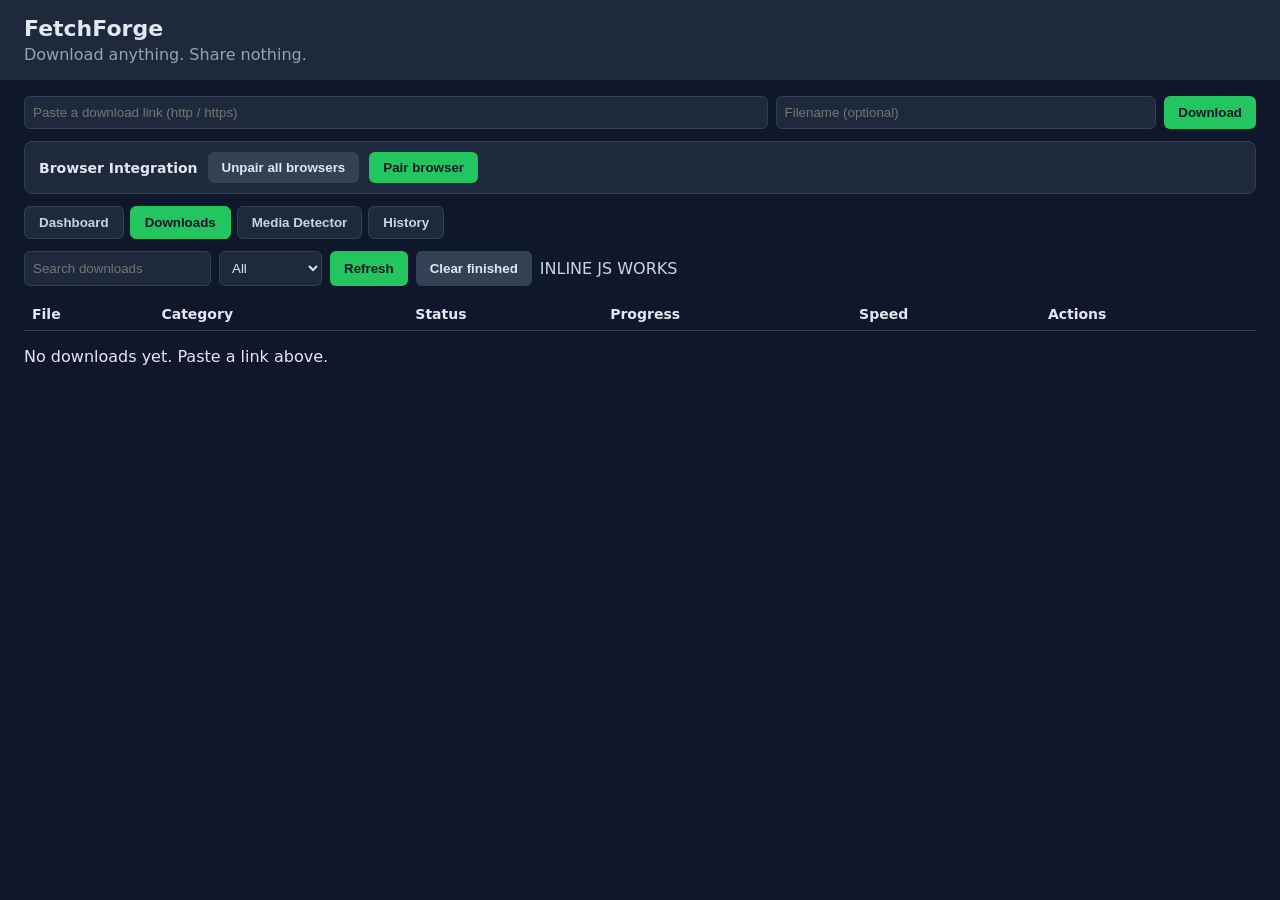
==== apps/desktop/src/index.html @ a6bd78a4 "Fix batch: streaming-site failures from 2026-11-22 live test (novahd/nime/atlantic) 1. Duplicate but" ====
<!doctype html>
<html lang="en">
<head>
<meta charset="utf-8">
<meta name="viewport" content="width=device-width, initial-scale=1">
<title>FetchForge</title>
<link rel="stylesheet" href="styles.css">
</head>
<body>
<header>
  <h1>FetchForge</h1>
  <p class="tag">Download anything. Share nothing.</p>
</header>
<main>
  <section class="add">
    <input id="url" type="url" placeholder="Paste a download link (http / https)">
    <input id="filename" type="text" placeholder="Filename (optional)">
    <button id="addBtn">Download</button>
  </section>
  <section id="pairBox" class="pair-box">
    <span class="pair-label">Browser Integration</span>
    <button id="unpairBtn" class="secondary">Unpair all browsers</button>
    <button id="pairBtn">Pair browser</button>
    <div id="pairCodeBox" class="pair-code-box" hidden>
      <span class="pair-code-label">Current pairing code</span>
      <span id="pairCode"></span>
      <span id="pairCountdown"></span>
    </div>
  </section>
  <section id="formatPicker" class="format-picker" hidden>
    <h2 id="fpTitle">Pick a quality</h2>
    <p id="fpMeta"></p>
    <div id="fpList" role="radiogroup" aria-label="Available qualities"></div>
    <p id="fpMergeNote" class="merge-note" hidden>This quality merges separate video and audio streams. FFmpeg is needed for the merge: it is downloaded once (about 120 MB) if it is not already installed.</p>
    <button id="fpDownloadBtn">Download</button>
    <button id="fpCancelBtn" class="secondary">Cancel</button>
  </section>
  <nav id="tabs" class="tabs" role="tablist" aria-label="FetchForge panels">
    <button data-view="dashboard" role="tab" aria-selected="false">Dashboard</button>
    <button data-view="downloads" role="tab" aria-selected="true" class="active">Downloads</button>
    <button data-view="detector" role="tab" aria-selected="false">Media Detector</button>
    <button data-view="history" role="tab" aria-selected="false">History</button>
  </nav>
  <section id="view-dashboard" class="view" hidden>
    <div id="dashCards" class="dash-cards"></div>
    <h2>Recent activity</h2>
    <ul id="dashRecent" class="dash-recent"></ul>
    <p id="dashEmpty">No downloads yet.</p>
  </section>
  <section id="view-detector" class="view" hidden>
    <div class="detector-controls">
      <button id="detSelectAllBtn" class="secondary">Select all</button>
      <button id="detDownloadBtn">Download selected</button>
    </div>
    <p id="detEmpty">No media detected yet. Open a page with video or audio in a paired browser and it will appear here.</p>
    <div id="detList" class="det-list"></div>
  </section>
  <section id="view-downloads" class="view">
  <section class="controls">
    <input id="search" type="search" placeholder="Search downloads">
    <select id="filter">
      <option value="all">All</option>
      <option value="downloading">Active</option>
      <option value="queued">Queued</option>
      <option value="completed">Completed</option>
      <option value="failed">Failed</option>
      <option value="paused">Paused</option>
    </select>
    <button id="refreshBtn">Refresh</button>
    <button id="clearFinishedBtn" class="secondary">Clear finished</button>
    <span id="status">Starting...</span>
  </section>
  <section id="tokenBox" class="token-box" hidden>
    <label>Bridge token (for browser extension setup):
      <input id="token" type="password" placeholder="Paste the bridge token (bridge-token.txt)">
    </label>
    <button id="saveTokenBtn">Save token locally</button>
    <small>Used only to talk to the loopback bridge on this machine. In the Tauri app this box is hidden.</small>
  </section>
  <div class="table-wrap">
  <table>
    <thead><tr><th>File</th><th>Category</th><th>Status</th><th>Progress</th><th>Speed</th><th>Actions</th></tr></thead>
    <tbody id="list"></tbody>
  </table>
  </div>
  <p id="empty">No downloads yet. Paste a link above.</p>
  </section>
</main>
<script>document.getElementById("status").textContent="INLINE JS WORKS";</script>
<script>
// FetchForge desktop UI. Two modes, one UI:
//  - Tauri mode (window.__TAURI__): calls Rust commands directly.
//  - Bridge mode (dev / web preview): talks to http://127.0.0.1:18443
//    with the per-install token stored in localStorage on this machine.
const BRIDGE = "http://127.0.0.1:18443";
// NOTE: do NOT declare isTauri - Tauri defines window.isTauri globally, and a const with the same name throws a SyntaxError that kills this whole script.
const tokenBox = document.getElementById("tokenBox");
if (!isTauri) tokenBox.hidden = false;

// ---- Status: sticky errors survive the 2s refresh ----
// refresh() updates the "N shown" line only when no error is sticky.
// A sticky error stays visible until the condition clears (refresh
// errors) or the next user action succeeds (action errors), so a
// failed Pair/Download is never wiped before the user reads it.
let stickyError = null; // { text, source: "refresh" | "action" } | null
function setStatus(t) { document.getElementById("status").textContent = t; }
function setError(t, source) { stickyError = { text: t, source }; setStatus(t); }
function clearError() { stickyError = null; }

// ---- Startup diagnostic ----
// This line proves the frontend script actually ran. If the status
// line stays empty, the inlined script never executed. If it sticks on "Loading…",
// the script ran but the first Rust call never answered.
setStatus("Loading…");

// Any uncaught script error is shown in the status line, never silent.
window.onerror = (msg) => { setError("UI error: " + msg, "action"); };

function token() { return localStorage.getItem("fetchforge-token") || ""; }
document.getElementById("saveTokenBtn").onclick = () => {
  localStorage.setItem("fetchforge-token", document.getElementById("token").value.trim());
  clearError();
  setStatus("Token saved locally.");
};
function fmtBytes(n) {
  if (n == null) return "-";
  const u = ["B", "KB", "MB", "GB"]; let i = 0; let v = n;
  while (v >= 1024 && i < u.length - 1) { v /= 1024; i++; }
  return v.toFixed(v >= 100 || i === 0 ? 0 : 1) + " " + u[i];
}

// ---- Busy state: every button shows it is working ----
// While an invoke is in flight the button is disabled and labelled,
// so a click is always visibly answered (with the :active/:disabled
// styles in styles.css).
function setBusy(btn, busy, busyText) {
  btn.disabled = busy;
  if (busy) {
    if (!btn.dataset.label) btn.dataset.label = btn.textContent;
    btn.textContent = busyText;
  } else if (btn.dataset.label) {
    btn.textContent = btn.dataset.label;
    delete btn.dataset.label;
  }
}

// Tauri invoke with a timeout: a call that never answers must surface
// as an error instead of hanging the UI silently forever. The timeout
// error carries .code = "TIMEOUT" so callers can word it honestly.
const INVOKE_TIMEOUT_MS = 10000;
const ADD_TIMEOUT_MS = 130000; // covers the engine's 120s probe timeout
const FORMATS_TIMEOUT_MS = 180000; // covers 90s extraction + a first-use yt-dlp download
function invokeTimed(cmd, args, timeoutMs = INVOKE_TIMEOUT_MS) {
  return new Promise((resolve, reject) => {
    const timer = setTimeout(() => {
      const e = new Error("The app did not respond in time. Try again, or restart FetchForge.");
      e.code = "TIMEOUT";
      reject(e);
    }, timeoutMs);
    window.__TAURI__.core.invoke(cmd, args).then(
      (v) => { clearTimeout(timer); resolve(v); },
      (e) => { clearTimeout(timer); reject(e instanceof Error ? e : new Error(String(e))); },
    );
  });
}
async function api(path, method = "GET", body) {
  if (isTauri) {
    if (path === "/downloads" && method === "GET") return invokeTimed("list_downloads");
    if (path === "/downloads" && method === "POST") return invokeTimed("add_download", body, ADD_TIMEOUT_MS);
    if (path === "/downloads/clear-finished" && method === "POST") return invokeTimed("clear_finished_downloads");
    if (path === "/pair/status" && method === "GET") return invokeTimed("pair_status");
    if (path === "/media/formats" && method === "POST") return invokeTimed("media_formats", body, FORMATS_TIMEOUT_MS);
    if (path === "/media/detected" && method === "GET") return invokeTimed("list_detected_media");
    const m = path.match(/^\/downloads\/(.+)\/(pause|resume|cancel)$/);
    if (m) return invokeTimed(m[2] + "_download", { id: m[1] });
    throw new Error("Unsupported Tauri call " + path);
  }
  const r = await fetch(BRIDGE + path, {
    method,
    headers: { "Content-Type": "application/json", "X-FetchForge-Token": token() },
    body: body ? JSON.stringify(body) : undefined,
  });
  if (!r.ok) throw new Error(await r.text());
  return r.json();
}
// ---- Panels (Phase 9) ----
// Views: dashboard, downloads (the list), detector, history (a
// filtered view over the same list). Filtered views reuse the
// Downloads section and its table; only Dashboard and Media Detector
// have their own. The Video/Images/3D/Queue tabs were removed: the
// status filter on Downloads covers them (Active/Queued/Completed/
// Failed/Paused) without splitting the list across five
// near-identical tabs. Browser Integration is not a tab: the pairing
// strip sits permanently above the tab row.
let currentView = "downloads";
let detectedItems = [];
let detectedError = null;
// Detector selections survive the 2s refresh: renderDetector()
// rebuilds every row from scratch, which would destroy checkbox
// state, so the selected URLs live here, not in the DOM.
const detSelected = new Set();
const EMPTY_TEXT = {
  downloads: "No downloads yet. Paste a link above.",
  history: "No completed or failed downloads yet.",
};
function viewFilter(d) {
  switch (currentView) {
    case "history": return d.status === "completed" || d.status === "failed" || d.status === "cancelled";
    default: return true;
  }
}
function showView(v) {
  currentView = v;
  document.querySelectorAll("#tabs button").forEach((b) => {
    const active = b.dataset.view === v;
    b.classList.toggle("active", active);
    b.setAttribute("aria-selected", active ? "true" : "false");
  });
  document.getElementById("view-dashboard").hidden = v !== "dashboard";
  document.getElementById("view-detector").hidden = v !== "detector";
  document.getElementById("view-downloads").hidden =
    !(v === "downloads" || v === "history");
  // A stale status filter would hide everything in a filtered view
  // (e.g. "Queued" on the History tab), so filtered views start at All.
  // The search box is a deliberate user query and is left alone.
  if (v !== "downloads") document.getElementById("filter").value = "all";
  document.getElementById("empty").textContent = EMPTY_TEXT[v] || EMPTY_TEXT.downloads;
  refresh();
}
document.querySelectorAll("#tabs button").forEach((b) => { b.onclick = () => showView(b.dataset.view); });

function renderDashboard(all) {
  if (currentView !== "dashboard") return;
  const count = (s) => all.filter((d) => d.status === s).length;
  const cards = [
    ["Total", all.length],
    ["Downloading", count("downloading")],
    ["Queued", count("queued")],
    ["Completed", count("completed")],
    ["Failed", count("failed")],
    ["Detected media", detectedItems.length],
  ];
  const wrap = document.getElementById("dashCards");
  wrap.textContent = "";
  for (const [label, n] of cards) {
    const card = document.createElement("div");
    card.className = "dash-card";
    const num = document.createElement("div");
    num.className = "dash-num";
    num.textContent = String(n);
    const lab = document.createElement("div");
    lab.className = "dash-label";
    lab.textContent = label;
    card.append(num, lab);
    wrap.appendChild(card);
  }
  const recent = [...all].sort((a, b) => b.updated_unix - a.updated_unix).slice(0, 5);
  const ul = document.getElementById("dashRecent");
  ul.textContent = "";
  document.getElementById("dashEmpty").hidden = recent.length > 0;
  for (const d of recent) {
    const li = document.createElement("li");
    li.textContent = d.filename + " — " + d.status + (d.error ? " - " + d.error : "");
    ul.appendChild(li);
  }
}

// Media Detector panel: only confirmed metadata is shown (spec §8).
// Every DetectedItem field except url is optional; an unknown field
// is omitted, never guessed.
function renderDetector() {
  if (currentView !== "detector") return;
  const list = document.getElementById("detList");
  const empty = document.getElementById("detEmpty");
  list.textContent = "";
  if (detectedError) {
    empty.hidden = false;
    empty.textContent = "Could not load detected media: " + detectedError;
    return;
  }
  empty.hidden = detectedItems.length > 0;
  if (!detectedItems.length) {
    empty.textContent = "No media detected yet. Open a page with video or audio in a paired browser and it will appear here.";
  }
  // Drop selections for items that are no longer detected (their
  // page closed), so the Set does not keep stale URLs forever.
  const live = new Set(detectedItems.map((item) => item.url));
  for (const u of detSelected) { if (!live.has(u)) detSelected.delete(u); }
  for (const item of detectedItems) {
    const row = document.createElement("div");
    row.className = "det-row";
    const cb = document.createElement("input");
    cb.type = "checkbox";
    cb.className = "det-check";
    cb.dataset.url = item.url;
    // Restore from the Set: this row is rebuilt on every refresh,
    // so DOM-only state would be lost within 2 seconds.
    cb.checked = detSelected.has(item.url);
    cb.onchange = () => {
      if (cb.checked) detSelected.add(item.url); else detSelected.delete(item.url);
    };
    // Image thumbnails: the row shows what the image actually is, so
    // the user can tell posters apart instead of guessing from a URL.
    // A failed load hides the image (remote hosts often block
    // hotlinking); the row still works without it.
    let thumb = null;
    if (item.kind === "image") {
      thumb = document.createElement("img");
      thumb.className = "det-thumb";
      thumb.loading = "lazy";
      thumb.src = item.url;
      thumb.alt = "";
      thumb.onerror = () => { thumb.hidden = true; };
    }
    const info = document.createElement("div");
    info.className = "det-info";
    const title = document.createElement("div");
    title.className = "det-title";
    title.textContent = item.title || item.url;
    const meta = document.createElement("div");
    meta.className = "det-meta";
    const parts = [];
    if (item.kind) parts.push(item.kind);
    if (item.mime_type) parts.push(item.mime_type);
    if (item.size_bytes != null) parts.push(fmtBytes(item.size_bytes));
    const dur = fmtDuration(item.duration_secs);
    if (dur) parts.push(dur);
    if (item.page_url) {
      try { parts.push(new URL(item.page_url).hostname); } catch (_) { /* not a URL; omit */ }
    }
    if (item.detected_unix) parts.push(new Date(item.detected_unix * 1000).toLocaleString());
    meta.textContent = parts.join(" · ");
    info.append(title, meta);
    const btn = document.createElement("button");
    btn.className = "secondary";
    btn.textContent = "Download";
    btn.onclick = () => { addUrl(item.url, undefined); };
    row.append(cb);
    if (thumb) row.appendChild(thumb);
    row.append(info, btn);
    list.appendChild(row);
  }
}
document.getElementById("detSelectAllBtn").onclick = () => {
  // Toggle on the Set, not the DOM: the next refresh rebuilds the
  // rows, so DOM-only state would be lost within 2 seconds.
  const urls = detectedItems.map((item) => item.url);
  const allSelected = urls.length > 0 && urls.every((u) => detSelected.has(u));
  if (allSelected) urls.forEach((u) => detSelected.delete(u));
  else urls.forEach((u) => detSelected.add(u));
  renderDetector();
};
document.getElementById("detDownloadBtn").onclick = async () => {
  // Read from the Set, intersected with the current items, so a
  // stale URL from a page that closed is never downloaded. The
  // item's page URL goes as the Referer (signed CDNs refuse
  // requests without it) and a paired audio variant is passed
  // through so the two tracks download and merge as one file.
  const items = detectedItems.filter((item) => detSelected.has(item.url));
  const urls = items.map((item) => item.url);
  if (!urls.length) { setError("Select at least one detected item first.", "action"); return; }
  const btn = document.getElementById("detDownloadBtn");
  setBusy(btn, true, "Adding…");
  let added = 0, failed = 0, firstError = "";
  for (const item of items) {
    try {
      // Direct add, no picker: the Rust side auto-picks a quality for
      // a page URL, so a batch never opens the picker once per item.
      await api("/downloads", "POST", { url: item.url, audio_url: item.audio_url, referer: item.page_url });
      detSelected.delete(item.url);
      added += 1;
    } catch (e) { failed += 1; if (!firstError) firstError = e.message; }
  }
  setBusy(btn, false);
  // Refresh first, then report: refresh() ends by writing "N shown",
  // so reporting before it would be overwritten before the user reads it.
  await refresh();
  clearError();
  setStatus("Added " + added + " of " + urls.length + " selected."
    + (failed ? " " + failed + " failed: " + firstError : ""));
};
async function refresh() {
  try {
    const all = await api("/downloads");
    // Detected media is fetched only for the views that show it, so
    // the 2s cycle stays one call on the plain list views. A failure
    // here must never break the download list (own try/catch).
    if (currentView === "detector" || currentView === "dashboard") {
      try {
        detectedItems = await api("/media/detected");
        detectedError = null;
      } catch (e) { detectedError = e.message; }
    }
    const q = document.getElementById("search").value.toLowerCase();
    const f = document.getElementById("filter").value;
    const rows = all.filter(d =>
      viewFilter(d) &&
      (f === "all" || d.status === f) &&
      (d.filename.toLowerCase().includes(q) || d.url.toLowerCase().includes(q)));
    // Newest first: a download the user just added (from the app or
    // the browser extension) appears at the top of the list, not at
    // a random position among older rows.
    rows.sort((a, b) => (b.created_unix || 0) - (a.created_unix || 0));
    renderDashboard(all);
    renderDetector();
    const tbody = document.getElementById("list");
    tbody.textContent = "";
    document.getElementById("empty").hidden = rows.length > 0;
    for (const d of rows) {
      const tr = document.createElement("tr");
      const pct = d.total_bytes ? Math.round(d.downloaded_bytes / d.total_bytes * 100) : 0;
      // textContent only: filenames and server error strings are untrusted
      // and must never be parsed as HTML (a file named <img src=x onerror=…>
      // used to be injected via innerHTML before this fix).
      const tdName = document.createElement("td"); tdName.textContent = d.filename;
      const tdCat = document.createElement("td"); tdCat.textContent = d.category;
      const tdStatus = document.createElement("td");
      tdStatus.textContent = d.status + (d.error ? " - " + d.error : "");
      const tdProg = document.createElement("td");
      const prog = document.createElement("progress");
      prog.value = d.downloaded_bytes; prog.max = d.total_bytes || 1;
      tdProg.appendChild(prog);
      tdProg.appendChild(document.createTextNode(
        ` ${pct}% (${fmtBytes(d.downloaded_bytes)} / ${d.total_bytes ? fmtBytes(d.total_bytes) : "?"})`));
      const tdSpeed = document.createElement("td"); tdSpeed.textContent = "-";
      const td = document.createElement("td");
      tr.append(tdName, tdCat, tdStatus, tdProg, tdSpeed, td);
      for (const [label, action] of [["Pause", "pause"], ["Resume", "resume"], ["Cancel", "cancel"]]) {
        const b = document.createElement("button"); b.className = "secondary"; b.textContent = label;
        b.onclick = async () => {
          try { await api(`/downloads/${d.id}/${action}`, "POST"); }
          catch (e) { setError("Could not " + action + " download: " + e.message, "action"); }
          refresh();
        };
        td.appendChild(b); td.appendChild(document.createTextNode(" "));
      }
      tbody.appendChild(tr);
    }
    // A refresh error clears itself once refresh works again; an action
    // error (failed Pair/Download) stays until the next action succeeds.
    if (stickyError && stickyError.source === "refresh") clearError();
    if (!stickyError) setStatus(rows.length + " shown");
  } catch (e) {
    setError(isTauri
      ? "Could not load the download list: " + e.message
      : "Bridge not reachable. Start FetchForge, or paste its token above.", "refresh");
  }
}
document.getElementById("refreshBtn").onclick = async () => {
  const btn = document.getElementById("refreshBtn");
  setBusy(btn, true, "Refreshing…");
  try { await refresh(); } finally { setBusy(btn, false); }
};
// Clear finished: removes completed/failed/cancelled rows from the
// list only. Downloaded files stay on disk, and active downloads
// are never removed.
document.getElementById("clearFinishedBtn").onclick = async () => {
  if (!window.confirm("Clear finished downloads from the list? Downloaded files stay on disk.")) return;
  const btn = document.getElementById("clearFinishedBtn");
  setBusy(btn, true, "Clearing…");
  try {
    const r = await api("/downloads/clear-finished", "POST");
    // Tauri returns the count directly; bridge mode returns {removed}.
    const removed = typeof r === "number" ? r : (r && r.removed) || 0;
    await refresh();
    clearError();
    setStatus("Cleared " + removed + " finished downloads. Files were not deleted.");
  } catch (e) {
    setError("Could not clear finished downloads: " + e.message, "action");
  } finally { setBusy(btn, false); }
};
document.getElementById("search").oninput = refresh;
document.getElementById("filter").onchange = refresh;
// Add one URL through the same flow as the paste box: a media page
// opens the quality picker, anything else is added directly. Shared
// by the paste box and the Media Detector panel's per-item Download.
async function addUrl(url, filename) {
  if (!url) return;
  if (looksLikeMediaPage(url)) {
    // Video page: list qualities and let the user pick one. If the
    // listing fails (not a video page after all, private video,
    // extraction error), fall through to a plain add: the Rust side
    // auto-picks a quality or records the failure with its reason.
    try {
      const info = await api("/media/formats", "POST", { url });
      showFormatPicker(info, url, filename);
      clearError();
      setStatus("Pick a quality, then click Download.");
      return;
    } catch (e) { /* fall through to a plain add */ }
  }
  try {
    await api("/downloads", "POST", { url, filename });
    clearError();
    setStatus("Added.");
    refresh();
  } catch (e) {
    if (e.code === "TIMEOUT") {
      // The Rust side keeps working after a timeout: the download may
      // still appear in the list on the next refresh.
      setStatus("Still adding — if the download appears in the list, it was added.");
      setTimeout(refresh, 5000);
    } else {
      setError("Could not add download: " + e.message, "action");
    }
  }
}
document.getElementById("addBtn").onclick = async () => {
  const url = document.getElementById("url").value.trim();
  const filename = document.getElementById("filename").value.trim() || undefined;
  if (!url) return;
  const btn = document.getElementById("addBtn");
  setBusy(btn, true, "Adding…");
  try { await addUrl(url, filename); } finally { setBusy(btn, false); }
};
// ---- Format picker (video pages) ----
// A host-based hint only: the Rust side still auto-handles any page
// that turns out to be a video page, so a host missing from this list
// just skips the picker (default quality) instead of failing.
const MEDIA_HOSTS = [
  "youtube.com", "youtu.be", "youtube-nocookie.com", "drive.google.com",
  "vimeo.com", "dailymotion.com", "twitch.tv", "tiktok.com",
  "instagram.com", "facebook.com", "fb.watch", "x.com", "twitter.com",
  "soundcloud.com", "reddit.com", "streamable.com", "bitchute.com",
  "odysee.com", "rumble.com",
];
function looksLikeMediaPage(url) {
  let host = "";
  try { host = new URL(url).hostname.toLowerCase(); } catch (_) { return false; }
  return MEDIA_HOSTS.some((h) => host === h || host.endsWith("." + h));
}
function fmtDuration(secs) {
  if (secs == null) return "";
  const h = Math.floor(secs / 3600), m = Math.floor((secs % 3600) / 60), s = secs % 60;
  const mm = String(m).padStart(2, "0"), ss = String(s).padStart(2, "0");
  return h > 0 ? `${h}:${mm}:${ss}` : `${m}:${ss}`;
}
let pendingMedia = null; // { url, filename, info } while the picker is open
function showFormatPicker(info, url, filename) {
  pendingMedia = { url, filename, info };
  // textContent only: the title comes from the page (untrusted).
  document.getElementById("fpTitle").textContent = info.title || "Pick a quality";
  const meta = [];
  if (info.extractor) meta.push(info.extractor);
  const dur = fmtDuration(info.duration_secs);
  if (dur) meta.push(dur);
  meta.push(info.formats.length + " qualities available");
  document.getElementById("fpMeta").textContent = meta.join(" · ");
  const list = document.getElementById("fpList");
  list.textContent = "";
  for (const f of info.formats) {
    const row = document.createElement("label");
    row.className = "format-row";
    const radio = document.createElement("input");
    radio.type = "radio";
    radio.name = "format";
    radio.value = f.format_id;
    radio.checked = f.format_id === info.default_format_id;
    radio.onchange = updateMergeNote;
    const span = document.createElement("span");
    span.textContent = f.label + (f.format_id === info.default_format_id ? " (recommended)" : "");
    row.append(radio, span);
    list.appendChild(row);
  }
  // If no format was pre-checked (no default), check the first one.
  if (!list.querySelector("input:checked") && list.firstChild) {
    list.querySelector("input").checked = true;
  }
  updateMergeNote();
  document.getElementById("formatPicker").hidden = false;
}
function updateMergeNote() {
  if (!pendingMedia) return;
  const checked = document.querySelector("#fpList input:checked");
  const f = checked && pendingMedia.info.formats.find((x) => x.format_id === checked.value);
  document.getElementById("fpMergeNote").hidden = !(f && f.needs_merge);
}
function hideFormatPicker() {
  pendingMedia = null;
  document.getElementById("formatPicker").hidden = true;
}
document.getElementById("fpCancelBtn").onclick = () => { hideFormatPicker(); setStatus("Cancelled."); };
document.getElementById("fpDownloadBtn").onclick = async () => {
  if (!pendingMedia) return;
  const checked = document.querySelector("#fpList input:checked");
  if (!checked) { setError("Pick a quality first.", "action"); return; }
  const { url, filename } = pendingMedia;
  const format_id = checked.value;
  const btn = document.getElementById("fpDownloadBtn");
  setBusy(btn, true, "Adding…");
  try {
    await api("/downloads", "POST", { url, filename, format_id });
    hideFormatPicker();
    clearError();
    setStatus("Added.");
    refresh();
  } catch (e) {
    if (e.code === "TIMEOUT") {
      hideFormatPicker();
      setStatus("Still adding — if the download appears in the list, it was added.");
      setTimeout(refresh, 5000);
    } else {
      setError("Could not add download: " + e.message, "action");
    }
  } finally { setBusy(btn, false); }
};
refresh(); setInterval(refresh, 2000);
// Feat 1: Pair a browser. Code is shown as text only, never logged,
// with a 60-second countdown. Tauri mode calls the Rust command
// (which talks to the local bridge); bridge mode calls the bridge
// API directly with the stored token.
let pairTimer = null;
let pairHideTimer = null;
// Guards the async status poll: a poll that answers after its code
// was hidden, expired, or replaced must not touch the pill.
let pairGen = 0;
function showPairCode(code) {
  const box = document.getElementById("pairCodeBox");
  box.classList.remove("claimed");
  document.getElementById("pairCode").textContent = code;
  box.hidden = false;
  let left = 60;
  document.getElementById("pairCountdown").textContent = "Active for " + left + " seconds";
  if (pairTimer) clearInterval(pairTimer);
  if (pairHideTimer) { clearTimeout(pairHideTimer); pairHideTimer = null; }
  pairGen += 1;
  const gen = pairGen;
  pairTimer = setInterval(async () => {
    // The bridge knows when the extension claims the code; the local
    // countdown below is only a fallback if a poll fails.
    try {
      const st = await api("/pair/status", "GET");
      if (gen !== pairGen) return;
      if (st && st.used) {
        clearInterval(pairTimer);
        pairTimer = null;
        box.classList.add("claimed");
        document.getElementById("pairCountdown").textContent = "Code used — browser paired.";
        setStatus("Browser paired.");
        // Keep the pill visible so the transition is seen, then hide it.
        pairHideTimer = setTimeout(() => { hidePairCode(); }, 5000);
        return;
      }
    } catch (_) { /* poll failed: keep the local countdown going */ }
    if (gen !== pairGen) return;
    left -= 1;
    if (left <= 0) {
      clearInterval(pairTimer);
      pairTimer = null;
      hidePairCode();
      setStatus("Pairing code expired. Click Pair a browser again.");
    } else {
      document.getElementById("pairCountdown").textContent = "Active for " + left + " seconds";
    }
    }, 1000);
}
function hidePairCode() {
  if (pairTimer) { clearInterval(pairTimer); pairTimer = null; }
  if (pairHideTimer) { clearTimeout(pairHideTimer); pairHideTimer = null; }
  pairGen += 1;
  document.getElementById("pairCode").textContent = "";
  document.getElementById("pairCountdown").textContent = "";
  document.getElementById("pairCodeBox").classList.remove("claimed");
  document.getElementById("pairCodeBox").hidden = true;
}
document.getElementById("pairBtn").onclick = async () => {
  const btn = document.getElementById("pairBtn");
  setBusy(btn, true, "Working…");
  try {
    let code;
    if (isTauri) {
      code = await invokeTimed("pair_browser");
    } else {
      const r = await fetch(BRIDGE + "/pair/generate", { method: "POST", headers: { "X-FetchForge-Token": token() } });
      if (!r.ok) throw new Error(await r.text());
      code = (await r.json()).code;
    }
    showPairCode(code);
    clearError();
    setStatus("Pairing code ready. Type it into the extension popup.");
  } catch (e) { setError("Could not generate a pairing code: " + e.message, "action"); }
  finally { setBusy(btn, false); }
};
document.getElementById("unpairBtn").onclick = async () => {
  const btn = document.getElementById("unpairBtn");
  setBusy(btn, true, "Working…");
  try {
    if (isTauri) {
      await invokeTimed("unpair_all_browsers");
    } else {
      const r = await fetch(BRIDGE + "/unpair-all", { method: "POST", headers: { "X-FetchForge-Token": token() } });
      if (!r.ok) throw new Error(await r.text());
    }
    hidePairCode();
    clearError();
    setStatus("All browsers unpaired. They must pair again.");
  } catch (e) { setError("Could not unpair browsers: " + e.message, "action"); }
  finally { setBusy(btn, false); }
};
// F08: in Tauri mode, show a clear error if the bridge did not start
// (for example, port 18443 already taken). No silent port fallback.
if (isTauri) {
  invokeTimed("bridge_status").then((s) => {
    if (s !== "running") setError("Bridge: " + s, "refresh");
  }).catch((e) => { setError("Could not check the bridge: " + e.message, "refresh"); });
}
  </script>
</body>
</html>
---- apps/desktop/src/styles.css ----
body{font-family:system-ui,-apple-system,Segoe UI,Roboto,sans-serif;margin:0;background:#0f172a;color:#e2e8f0}
header{padding:16px 24px;background:#1e293b}h1{margin:0;font-size:22px}.tag{margin:4px 0 0;color:#94a3b8}
main{padding:16px 24px}.add,.controls{display:flex;gap:8px;margin-bottom:12px;flex-wrap:wrap}
input,select{background:#1e293b;color:#e2e8f0;border:1px solid #334155;border-radius:6px;padding:8px}
#url{flex:2;min-width:260px}#filename{flex:1}
button{background:#22c55e;color:#0f172a;border:0;border-radius:6px;padding:8px 14px;font-weight:600;cursor:pointer}
button.secondary{background:#334155;color:#e2e8f0}
button:active{filter:brightness(1.3);transform:translateY(1px)}
button.secondary:active{filter:brightness(1.6)}
button:disabled{opacity:.55;cursor:wait}
#status{align-self:center;color:#cbd5e1}
.pair-box{display:flex;gap:10px;align-items:center;flex-wrap:wrap;margin-bottom:12px;background:#1e293b;border:1px solid #334155;border-radius:8px;padding:10px 14px}
.pair-label{font-weight:600;font-size:14px}
.pair-code-box{display:flex;gap:12px;align-items:baseline;background:#0f172a;border:1px solid #22c55e;border-radius:8px;padding:6px 12px;transition:background-color .6s ease,border-color .6s ease}
.pair-code-box[hidden]{display:none}
.pair-code-box.claimed{background:#14532d;border-color:#4ade80}
.pair-code-box.claimed #pairCountdown{color:#4ade80}
.pair-code-label{color:#94a3b8;font-size:13px}
#pairCode{font-size:18px;font-weight:700;letter-spacing:2px;color:#4ade80}
#pairCountdown{color:#facc15;font-size:14px}
.table-wrap{overflow-x:auto}
table{width:100%;border-collapse:collapse}th,td{padding:8px;border-bottom:1px solid #334155;text-align:left;font-size:14px}
@media (max-width:600px){.add,.controls{flex-direction:column}#url{flex:1}main{padding:12px}th,td{font-size:13px}}
progress{width:140px}.token-box{background:#1e293b;border:1px solid #334155;border-radius:8px;padding:12px;margin-bottom:12px}
.format-picker{background:#1e293b;border:1px solid #22c55e;border-radius:8px;padding:12px 16px;margin-bottom:12px}
.format-picker[hidden]{display:none}
.format-picker h2{margin:0 0 4px;font-size:16px}
.format-picker p{margin:4px 0 8px;color:#94a3b8;font-size:13px}
#fpList{max-height:240px;overflow-y:auto;margin:8px 0}
.format-row{display:flex;gap:8px;align-items:center;padding:6px 4px;border-bottom:1px solid #334155;cursor:pointer;font-size:14px}
.format-row:last-child{border-bottom:0}
.format-row input{accent-color:#22c55e}
.merge-note{color:#facc15 !important}
[hidden]{display:none !important}
.tabs{display:flex;gap:6px;flex-wrap:wrap;margin-bottom:12px}
.tabs button{background:#1e293b;color:#cbd5e1;border:1px solid #334155}
.tabs button.active{background:#22c55e;color:#0f172a;border-color:#22c55e}
.view h2{font-size:16px;margin:4px 0 8px}
.dash-cards{display:grid;grid-template-columns:repeat(auto-fit,minmax(120px,1fr));gap:8px;margin-bottom:12px}
.dash-card{background:#1e293b;border:1px solid #334155;border-radius:8px;padding:12px}
.dash-num{font-size:22px;font-weight:700;color:#4ade80}
.dash-label{font-size:13px;color:#94a3b8}
.dash-recent{list-style:none;margin:0 0 12px;padding:0}
.dash-recent li{padding:6px 0;border-bottom:1px solid #334155;font-size:14px}
.dash-recent li:last-child{border-bottom:0}
.detector-controls{display:flex;gap:8px;align-items:center;flex-wrap:wrap;margin-bottom:12px}
.det-list{display:flex;flex-direction:column;gap:8px}
.det-row{display:flex;gap:10px;align-items:center;background:#1e293b;border:1px solid #334155;border-radius:8px;padding:10px 12px}
.det-check{flex:none;accent-color:#22c55e;width:16px;height:16px}
.det-thumb{flex:none;width:96px;height:64px;object-fit:cover;border-radius:6px}
.det-info{flex:1;min-width:0}
.det-title{font-size:14px;overflow:hidden;text-overflow:ellipsis;white-space:nowrap}
.det-meta{font-size:12px;color:#94a3b8;margin-top:2px}
#detEmpty{color:#94a3b8;font-size:14px}
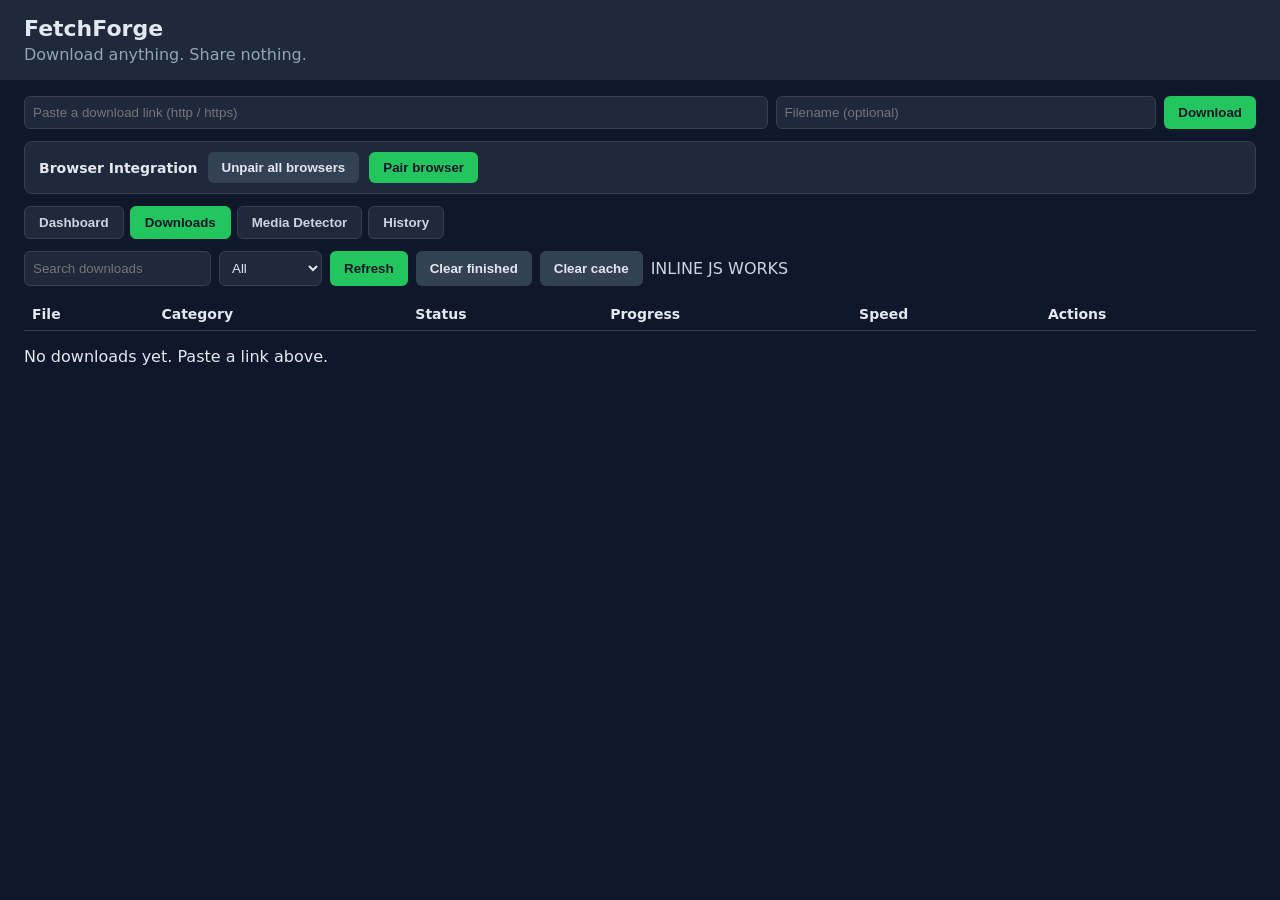
==== commit 435b4753: "Fix round 6: parallel HLS, browser-like requests, stream picker, quality popup, detector + cache, fi" ====
--- a/apps/desktop/src/index.html
+++ b/apps/desktop/src/index.html
@@ -51,6 +51,7 @@
     <div class="detector-controls">
       <button id="detSelectAllBtn" class="secondary">Select all</button>
       <button id="detDownloadBtn">Download selected</button>
+      <button id="detClearBtn" class="secondary">Clear detector</button>
     </div>
     <p id="detEmpty">No media detected yet. Open a page with video or audio in a paired browser and it will appear here.</p>
     <div id="detList" class="det-list"></div>
@@ -68,6 +69,7 @@
     </select>
     <button id="refreshBtn">Refresh</button>
     <button id="clearFinishedBtn" class="secondary">Clear finished</button>
+    <button id="clearCacheBtn" class="secondary">Clear cache</button>
     <span id="status">Starting...</span>
   </section>
   <section id="tokenBox" class="token-box" hidden>
@@ -171,6 +173,8 @@
     if (path === "/pair/status" && method === "GET") return invokeTimed("pair_status");
     if (path === "/media/formats" && method === "POST") return invokeTimed("media_formats", body, FORMATS_TIMEOUT_MS);
     if (path === "/media/detected" && method === "GET") return invokeTimed("list_detected_media");
+    if (path === "/media/detected/clear" && method === "POST") return invokeTimed("clear_detected_media");
+    if (path === "/cache/clear" && method === "POST") return invokeTimed("clear_cache");
     const m = path.match(/^\/downloads\/(.+)\/(pause|resume|cancel)$/);
     if (m) return invokeTimed(m[2] + "_download", { id: m[1] });
     throw new Error("Unsupported Tauri call " + path);
@@ -263,6 +267,16 @@
     li.textContent = d.filename + " — " + d.status + (d.error ? " - " + d.error : "");
     ul.appendChild(li);
   }
+}
+
+// Last path segment of a URL, decoded, query stripped. "" when the
+// URL has no usable basename (or is not a URL at all).
+function urlBasename(url) {
+  try {
+    const seg = new URL(url).pathname.split("/").filter(Boolean).pop();
+    if (!seg) return "";
+    try { return decodeURIComponent(seg); } catch (_) { return seg; }
+  } catch (_) { return ""; }
 }
 
 // Media Detector panel: only confirmed metadata is shown (spec §8).
@@ -311,12 +325,24 @@
       thumb.src = item.url;
       thumb.alt = "";
       thumb.onerror = () => { thumb.hidden = true; };
+    } else if (item.kind === "video" && item.poster) {
+      // Video poster: same lazy thumbnail pattern as images, so a
+      // video row shows what it is instead of a bare URL.
+      thumb = document.createElement("img");
+      thumb.className = "det-thumb";
+      thumb.loading = "lazy";
+      thumb.src = item.poster;
+      thumb.alt = "";
+      thumb.onerror = () => { thumb.hidden = true; };
     }
     const info = document.createElement("div");
     info.className = "det-info";
     const title = document.createElement("div");
     title.className = "det-title";
-    title.textContent = item.title || item.url;
+    // Never show a raw full URL when a name exists: page title,
+    // then the filename the detector worked out, then the URL's
+    // last path segment, and only then the full URL.
+    title.textContent = item.title || item.filename || urlBasename(item.url) || item.url;
     const meta = document.createElement("div");
     meta.className = "det-meta";
     const parts = [];
@@ -379,6 +405,23 @@
   setStatus("Added " + added + " of " + urls.length + " selected."
     + (failed ? " " + failed + " failed: " + firstError : ""));
 };
+// Clear detector: removes all detected media from the panel only.
+// Downloads and history are not affected.
+document.getElementById("detClearBtn").onclick = async () => {
+  if (!window.confirm("Clear all detected media? Downloads and history are not affected.")) return;
+  const btn = document.getElementById("detClearBtn");
+  setBusy(btn, true, "Clearing…");
+  try {
+    const r = await api("/media/detected/clear", "POST");
+    // Tauri returns the count directly; bridge mode returns {removed}.
+    const removed = typeof r === "number" ? r : (r && r.removed) || 0;
+    await refresh();
+    clearError();
+    setStatus("Cleared " + removed + " detected items.");
+  } catch (e) {
+    setError("Could not clear detected media: " + e.message, "action");
+  } finally { setBusy(btn, false); }
+};
 async function refresh() {
   try {
     const all = await api("/downloads");
@@ -408,7 +451,11 @@
     document.getElementById("empty").hidden = rows.length > 0;
     for (const d of rows) {
       const tr = document.createElement("tr");
-      const pct = d.total_bytes ? Math.round(d.downloaded_bytes / d.total_bytes * 100) : 0;
+      // HLS/DASH downloads often have no total until the manifest is
+      // fully read; the size estimate (when present) stands in so the
+      // percentage and the bar move instead of sitting at 0%.
+      const pctDenom = d.total_bytes || d.estimated_total_bytes;
+      const pct = pctDenom ? Math.round(d.downloaded_bytes / pctDenom * 100) : 0;
       // textContent only: filenames and server error strings are untrusted
       // and must never be parsed as HTML (a file named <img src=x onerror=…>
       // used to be injected via innerHTML before this fix).
@@ -418,10 +465,21 @@
       tdStatus.textContent = d.status + (d.error ? " - " + d.error : "");
       const tdProg = document.createElement("td");
       const prog = document.createElement("progress");
-      prog.value = d.downloaded_bytes; prog.max = d.total_bytes || 1;
+      prog.value = d.downloaded_bytes; prog.max = pctDenom || 1;
       tdProg.appendChild(prog);
-      tdProg.appendChild(document.createTextNode(
-        ` ${pct}% (${fmtBytes(d.downloaded_bytes)} / ${d.total_bytes ? fmtBytes(d.total_bytes) : "?"})`));
+      let progText = ` ${pct}% (${fmtBytes(d.downloaded_bytes)} / ${d.total_bytes ? fmtBytes(d.total_bytes) : "?"})`;
+      // HLS/DASH piece progress + size estimate: old records lack
+      // these fields entirely, so every access is null-guarded.
+      if (d.stream_kind === "hls" || d.stream_kind === "dash") {
+        if (d.segments_total != null) {
+          progText += " · " + (d.segments_done != null ? d.segments_done : 0).toLocaleString()
+            + " / " + d.segments_total.toLocaleString() + " pieces";
+        }
+        if (d.estimated_total_bytes != null) {
+          progText += ", ~" + fmtBytes(d.estimated_total_bytes) + " est.";
+        }
+      }
+      tdProg.appendChild(document.createTextNode(progText));
       const tdSpeed = document.createElement("td"); tdSpeed.textContent = "-";
       const td = document.createElement("td");
       tr.append(tdName, tdCat, tdStatus, tdProg, tdSpeed, td);
@@ -467,6 +525,24 @@
     setStatus("Cleared " + removed + " finished downloads. Files were not deleted.");
   } catch (e) {
     setError("Could not clear finished downloads: " + e.message, "action");
+  } finally { setBusy(btn, false); }
+};
+// Clear cache: removes temporary download pieces, saved stream
+// lists, and detected media. Downloaded files, the download list,
+// and history are NOT deleted.
+document.getElementById("clearCacheBtn").onclick = async () => {
+  if (!window.confirm("Clear cached files? This removes temporary download pieces, saved stream lists, and detected media. Your downloaded files, download list, and history are NOT deleted.")) return;
+  const btn = document.getElementById("clearCacheBtn");
+  setBusy(btn, true, "Clearing…");
+  try {
+    const r = await api("/cache/clear", "POST");
+    const removed = (r && r.removed_files) || 0;
+    const freed = (r && r.freed_bytes) || 0;
+    await refresh();
+    clearError();
+    setStatus("Cleared " + removed + " cached files (" + fmtBytes(freed) + " freed).");
+  } catch (e) {
+    setError("Could not clear cache: " + e.message, "action");
   } finally { setBusy(btn, false); }
 };
 document.getElementById("search").oninput = refresh;
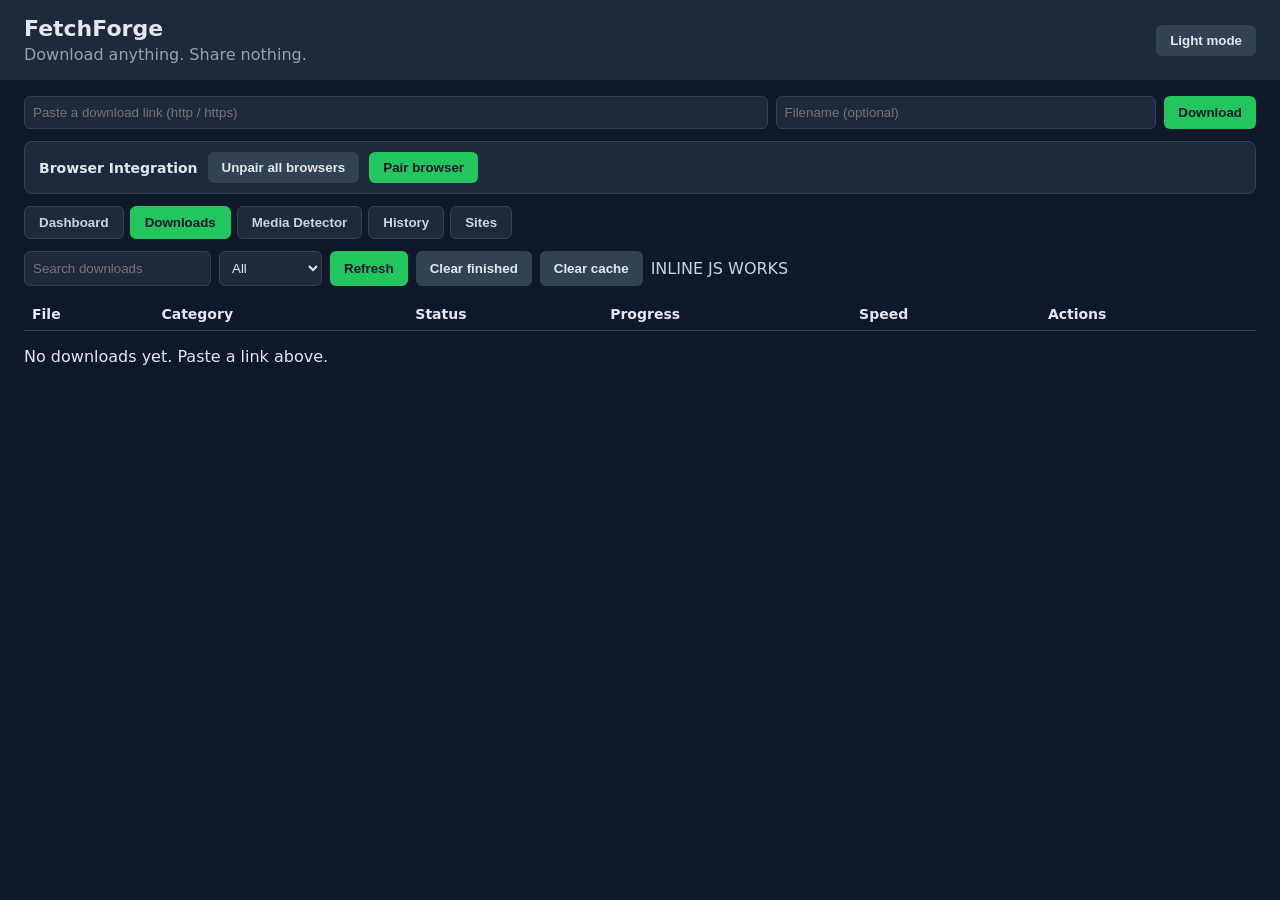
==== commit 2a442ecd: "Round 10: sweep fixes (items 1-12) + actions icons, themes, paired count, site directory (13-16); ex" ====
--- a/apps/desktop/src/index.html
+++ b/apps/desktop/src/index.html
@@ -5,11 +5,22 @@
 <meta name="viewport" content="width=device-width, initial-scale=1">
 <title>FetchForge</title>
 <link rel="stylesheet" href="styles.css">
+<script>
+// Round 10, item 14: apply the saved theme before first paint, so
+// the page never flashes the wrong theme. Dark is the default.
+try {
+  const t = localStorage.getItem("fetchforge-theme");
+  if (t === "light" || t === "dark") document.documentElement.dataset.theme = t;
+} catch (_) { /* storage unavailable: dark default */ }
+</script>
 </head>
 <body>
 <header>
-  <h1>FetchForge</h1>
-  <p class="tag">Download anything. Share nothing.</p>
+  <div>
+    <h1>FetchForge</h1>
+    <p class="tag">Download anything. Share nothing.</p>
+  </div>
+  <button id="themeBtn" class="secondary">Light mode</button>
 </header>
 <main>
   <section class="add">
@@ -19,6 +30,7 @@
   </section>
   <section id="pairBox" class="pair-box">
     <span class="pair-label">Browser Integration</span>
+    <span id="pairedCount" class="paired-count" hidden></span>
     <button id="unpairBtn" class="secondary">Unpair all browsers</button>
     <button id="pairBtn">Pair browser</button>
     <div id="pairCodeBox" class="pair-code-box" hidden>
@@ -35,12 +47,25 @@
     <button id="fpDownloadBtn">Download</button>
     <button id="fpCancelBtn" class="secondary">Cancel</button>
   </section>
+  <section id="deleteConfirm" class="format-picker" hidden>
+    <h2>Delete download?</h2>
+    <p id="delName"></p>
+    <button id="delFilesBtn">Delete the files too</button>
+    <button id="delEntryBtn" class="secondary">Remove only the list entry</button>
+    <button id="delCancelBtn" class="secondary">Cancel</button>
+  </section>
   <nav id="tabs" class="tabs" role="tablist" aria-label="FetchForge panels">
     <button data-view="dashboard" role="tab" aria-selected="false">Dashboard</button>
     <button data-view="downloads" role="tab" aria-selected="true" class="active">Downloads</button>
     <button data-view="detector" role="tab" aria-selected="false">Media Detector</button>
     <button data-view="history" role="tab" aria-selected="false">History</button>
+    <button data-view="sites" role="tab" aria-selected="false">Sites</button>
   </nav>
+  <section id="view-sites" class="view" hidden>
+    <h2>Movie sites FetchForge works with</h2>
+    <p class="sites-note">Click a site to open it in your browser, then download with the extension. These are unofficial sites whose addresses change — the list is a convenience, not a guarantee.</p>
+    <div id="siteList" class="site-list"></div>
+  </section>
   <section id="view-dashboard" class="view" hidden>
     <div id="dashCards" class="dash-cards"></div>
     <h2>Recent activity</h2>
@@ -131,6 +156,72 @@
   return v.toFixed(v >= 100 || i === 0 ? 0 : 1) + " " + u[i];
 }
 
+// ---- Theme (round 10, item 14) ----
+// Dark is the default; the choice persists in localStorage and is
+// applied before first paint by the script in <head>.
+function currentTheme() {
+  return document.documentElement.dataset.theme === "light" ? "light" : "dark";
+}
+function updateThemeButton() {
+  document.getElementById("themeBtn").textContent =
+    currentTheme() === "dark" ? "Light mode" : "Dark mode";
+}
+document.getElementById("themeBtn").onclick = () => {
+  const next = currentTheme() === "dark" ? "light" : "dark";
+  document.documentElement.dataset.theme = next;
+  try { localStorage.setItem("fetchforge-theme", next); } catch (_) { /* storage unavailable */ }
+  updateThemeButton();
+};
+updateThemeButton();
+
+// Inline SVG icons (round 10, item 13): built with createElementNS,
+// never innerHTML — the Actions column holds icons, not buttons.
+const SVG_NS = "http://www.w3.org/2000/svg";
+function makeSvg() {
+  const svg = document.createElementNS(SVG_NS, "svg");
+  svg.setAttribute("viewBox", "0 0 24 24");
+  svg.setAttribute("width", "18");
+  svg.setAttribute("height", "18");
+  svg.setAttribute("aria-hidden", "true");
+  return svg;
+}
+function pauseIcon() {
+  const svg = makeSvg();
+  for (const x of [6, 14]) {
+    const r = document.createElementNS(SVG_NS, "rect");
+    r.setAttribute("x", String(x));
+    r.setAttribute("y", "5");
+    r.setAttribute("width", "4");
+    r.setAttribute("height", "14");
+    r.setAttribute("rx", "1");
+    r.setAttribute("fill", "currentColor");
+    svg.appendChild(r);
+  }
+  return svg;
+}
+function trashIcon() {
+  const svg = makeSvg();
+  const p = document.createElementNS(SVG_NS, "path");
+  p.setAttribute("d", "M6 19c0 1.1.9 2 2 2h8c1.1 0 2-.9 2-2V7H6v12zM19 4h-3.5l-1-1h-5l-1 1H5v2h14V4z");
+  p.setAttribute("fill", "currentColor");
+  svg.appendChild(p);
+  return svg;
+}
+
+// Percent against the best-known total (exact total, else the size
+// estimate). Capped at 100: multi-phase downloads report cumulative
+// bytes, so a stale or per-phase estimate can make the raw ratio
+// exceed 100% (a nime DASH download showed 1324% on 2026-11-23);
+// the engine now sends a combined estimate, and the cap is the
+// safety net for any estimate that still runs low. Pure function —
+// covered by the node harness in extensions/harness (see
+// progress-percent.test.js), which extracts it from this file.
+function progressPercent(downloadedBytes, totalBytes, estimatedTotalBytes) {
+  const denom = totalBytes || estimatedTotalBytes;
+  if (!denom) return 0;
+  return Math.min(100, Math.round(downloadedBytes / denom * 100));
+}
+
 // ---- Busy state: every button shows it is working ----
 // While an invoke is in flight the button is disabled and labelled,
 // so a click is always visibly answered (with the :active/:disabled
@@ -171,10 +262,13 @@
     if (path === "/downloads" && method === "POST") return invokeTimed("add_download", body, ADD_TIMEOUT_MS);
     if (path === "/downloads/clear-finished" && method === "POST") return invokeTimed("clear_finished_downloads");
     if (path === "/pair/status" && method === "GET") return invokeTimed("pair_status");
+    if (path === "/pair/browsers" && method === "GET") return invokeTimed("paired_browsers");
     if (path === "/media/formats" && method === "POST") return invokeTimed("media_formats", body, FORMATS_TIMEOUT_MS);
     if (path === "/media/detected" && method === "GET") return invokeTimed("list_detected_media");
     if (path === "/media/detected/clear" && method === "POST") return invokeTimed("clear_detected_media");
     if (path === "/cache/clear" && method === "POST") return invokeTimed("clear_cache");
+    const md = path.match(/^\/downloads\/(.+)\/delete$/);
+    if (md) return invokeTimed("delete_download", { id: md[1], delete_files: !!(body && body.delete_files) });
     const m = path.match(/^\/downloads\/(.+)\/(pause|resume|cancel)$/);
     if (m) return invokeTimed(m[2] + "_download", { id: m[1] });
     throw new Error("Unsupported Tauri call " + path);
@@ -222,6 +316,8 @@
   });
   document.getElementById("view-dashboard").hidden = v !== "dashboard";
   document.getElementById("view-detector").hidden = v !== "detector";
+  document.getElementById("view-sites").hidden = v !== "sites";
+  if (v === "sites") renderSites();
   document.getElementById("view-downloads").hidden =
     !(v === "downloads" || v === "history");
   // A stale status filter would hide everything in a filtered view
@@ -232,6 +328,51 @@
   refresh();
 }
 document.querySelectorAll("#tabs button").forEach((b) => { b.onclick = () => showView(b.dataset.view); });
+
+// ---- Site directory (round 10, item 16) ----
+// The WORKING sweep sites only (verified 2026-11-23). Data-driven:
+// one array, easy to update when a domain changes. No availability
+// checking — the list is a convenience, not a guarantee.
+const SITE_DIRECTORY = [
+  ["novahd", "https://novahd.cc"],
+  ["nime", "https://nime.pro"],
+  ["atlantic", "https://atlantic.bz"],
+  ["LookMovie", "https://lookmovie2.uk"],
+  ["PrimeWire", "https://primewire.mov"],
+  ["FlixTor", "https://flixtortv.im"],
+  ["Soap2Day", "https://soap2dayhd.autos"],
+  ["FMovies", "https://fmovies.co"],
+  ["Plex", "https://watch.plex.tv"],
+  ["Roku Channel", "https://therokuchannel.roku.com"],
+  ["Internet Archive", "https://archive.org"],
+  ["YouTube", "https://www.youtube.com"],
+  ["123movieseasy", "https://123movieseasy.com"],
+  ["fmovie", "https://fmovie.buzz"],
+];
+let sitesRendered = false;
+function renderSites() {
+  if (sitesRendered) return;
+  sitesRendered = true;
+  const list = document.getElementById("siteList");
+  for (const [name, url] of SITE_DIRECTORY) {
+    const b = document.createElement("button");
+    b.className = "site-link secondary";
+    b.textContent = name;
+    b.title = url;
+    b.onclick = async () => {
+      try {
+        if (isTauri) {
+          await invokeTimed("open_external_link", { url });
+        } else {
+          window.open(url, "_blank");
+        }
+      } catch (e) {
+        setError("Could not open " + name + ": " + e.message, "action");
+      }
+    };
+    list.appendChild(b);
+  }
+}
 
 function renderDashboard(all) {
   if (currentView !== "dashboard") return;
@@ -455,7 +596,7 @@
       // fully read; the size estimate (when present) stands in so the
       // percentage and the bar move instead of sitting at 0%.
       const pctDenom = d.total_bytes || d.estimated_total_bytes;
-      const pct = pctDenom ? Math.round(d.downloaded_bytes / pctDenom * 100) : 0;
+      const pct = progressPercent(d.downloaded_bytes, d.total_bytes, d.estimated_total_bytes);
       // textContent only: filenames and server error strings are untrusted
       // and must never be parsed as HTML (a file named <img src=x onerror=…>
       // used to be injected via innerHTML before this fix).
@@ -463,6 +604,14 @@
       const tdCat = document.createElement("td"); tdCat.textContent = d.category;
       const tdStatus = document.createElement("td");
       tdStatus.textContent = d.status + (d.error ? " - " + d.error : "");
+      // Round 10, item 8: when the site mislabelled the picked
+      // stream, the record says what was actually delivered.
+      if (d.quality_note) {
+        const note = document.createElement("div");
+        note.className = "quality-note";
+        note.textContent = d.quality_note;
+        tdStatus.appendChild(note);
+      }
       const tdProg = document.createElement("td");
       const prog = document.createElement("progress");
       prog.value = d.downloaded_bytes; prog.max = pctDenom || 1;
@@ -482,16 +631,35 @@
       tdProg.appendChild(document.createTextNode(progText));
       const tdSpeed = document.createElement("td"); tdSpeed.textContent = "-";
       const td = document.createElement("td");
+      td.className = "actions-cell";
       tr.append(tdName, tdCat, tdStatus, tdProg, tdSpeed, td);
-      for (const [label, action] of [["Pause", "pause"], ["Resume", "resume"], ["Cancel", "cancel"]]) {
-        const b = document.createElement("button"); b.className = "secondary"; b.textContent = label;
-        b.onclick = async () => {
+      // Round 10, item 13: the Actions column holds two icons and
+      // nothing else — one pause/resume toggle (pause glyph always;
+      // red while paused) above a recycle-bin delete icon. The
+      // toggle only exists on rows with a live job (downloading or
+      // paused); the bin is on every row.
+      if (d.status === "downloading" || d.status === "paused") {
+        const paused = d.status === "paused";
+        const toggle = document.createElement("button");
+        toggle.className = "icon-btn" + (paused ? " is-paused" : "");
+        toggle.title = paused ? "Resume download" : "Pause download";
+        toggle.setAttribute("aria-label", toggle.title);
+        toggle.appendChild(pauseIcon());
+        toggle.onclick = async () => {
+          const action = paused ? "resume" : "pause";
           try { await api(`/downloads/${d.id}/${action}`, "POST"); }
           catch (e) { setError("Could not " + action + " download: " + e.message, "action"); }
           refresh();
         };
-        td.appendChild(b); td.appendChild(document.createTextNode(" "));
+        td.appendChild(toggle);
       }
+      const del = document.createElement("button");
+      del.className = "icon-btn";
+      del.title = "Delete download";
+      del.setAttribute("aria-label", "Delete download");
+      del.appendChild(trashIcon());
+      del.onclick = () => showDeleteConfirm(d);
+      td.appendChild(del);
       tbody.appendChild(tr);
     }
     // A refresh error clears itself once refresh works again; an action
@@ -545,6 +713,42 @@
     setError("Could not clear cache: " + e.message, "action");
   } finally { setBusy(btn, false); }
 };
+// ---- Delete confirmation (round 10, item 13) ----
+// Nothing is deleted until the user picks one of the two options:
+// delete the files from disk too, or remove only the list entry
+// and keep the files. Cancel closes without deleting anything.
+let pendingDelete = null; // { id, filename } while the dialog is open
+function showDeleteConfirm(d) {
+  pendingDelete = { id: d.id, filename: d.filename };
+  // textContent only: the filename is untrusted.
+  document.getElementById("delName").textContent = d.filename;
+  document.getElementById("deleteConfirm").hidden = false;
+}
+function hideDeleteConfirm() {
+  pendingDelete = null;
+  document.getElementById("deleteConfirm").hidden = true;
+}
+async function doDelete(deleteFiles) {
+  if (!pendingDelete) return;
+  const { id } = pendingDelete;
+  hideDeleteConfirm();
+  try {
+    const r = await api(`/downloads/${id}/delete`, "POST", { delete_files: deleteFiles });
+    // Tauri returns the file count directly; bridge mode returns
+    // {deleted, files_deleted}.
+    const files = typeof r === "number" ? r : (r && r.files_deleted) || 0;
+    await refresh();
+    clearError();
+    setStatus(deleteFiles
+      ? "Deleted download and " + files + " file" + (files === 1 ? "" : "s") + "."
+      : "Removed from the list. Files were kept.");
+  } catch (e) {
+    setError("Could not delete download: " + e.message, "action");
+  }
+}
+document.getElementById("delFilesBtn").onclick = () => doDelete(true);
+document.getElementById("delEntryBtn").onclick = () => doDelete(false);
+document.getElementById("delCancelBtn").onclick = hideDeleteConfirm;
 document.getElementById("search").oninput = refresh;
 document.getElementById("filter").onchange = refresh;
 // Add one URL through the same flow as the paste box: a media page
@@ -681,6 +885,24 @@
   } finally { setBusy(btn, false); }
 };
 refresh(); setInterval(refresh, 2000);
+// ---- Paired browsers count (round 10, item 15) ----
+// The real count from the bridge, refreshed when a pairing changes
+// (code claimed, unpair-all) and once at startup. On failure the
+// indicator stays hidden — it must never show a fake number.
+async function refreshPairedCount() {
+  const el = document.getElementById("pairedCount");
+  try {
+    const r = await api("/pair/browsers", "GET");
+    const n = (r && r.count) || 0;
+    el.textContent = n === 0
+      ? "No browsers paired"
+      : n + " browser" + (n === 1 ? "" : "s") + " paired";
+    el.hidden = false;
+  } catch (_) {
+    el.hidden = true;
+  }
+}
+refreshPairedCount();
 // Feat 1: Pair a browser. Code is shown as text only, never logged,
 // with a 60-second countdown. Tauri mode calls the Rust command
 // (which talks to the local bridge); bridge mode calls the bridge
@@ -713,6 +935,7 @@
         box.classList.add("claimed");
         document.getElementById("pairCountdown").textContent = "Code used — browser paired.";
         setStatus("Browser paired.");
+        refreshPairedCount();
         // Keep the pill visible so the transition is seen, then hide it.
         pairHideTimer = setTimeout(() => { hidePairCode(); }, 5000);
         return;
@@ -770,6 +993,7 @@
     hidePairCode();
     clearError();
     setStatus("All browsers unpaired. They must pair again.");
+    refreshPairedCount();
   } catch (e) { setError("Could not unpair browsers: " + e.message, "action"); }
   finally { setBusy(btn, false); }
 };
--- a/apps/desktop/src/styles.css
+++ b/apps/desktop/src/styles.css
@@ -1,54 +1,83 @@
-body{font-family:system-ui,-apple-system,Segoe UI,Roboto,sans-serif;margin:0;background:#0f172a;color:#e2e8f0}
-header{padding:16px 24px;background:#1e293b}h1{margin:0;font-size:22px}.tag{margin:4px 0 0;color:#94a3b8}
+/* Round 10, item 14: dark (default) + light themes via CSS
+   variables. The theme is set on <html data-theme> by the script
+   in <head> (before first paint) and the header toggle; the
+   choice persists in localStorage. Both themes keep all text
+   readable — muted text is darkened on light, bright accents are
+   deepened where they sit on white. */
+:root{
+  --bg:#0f172a; --panel:#1e293b; --border:#334155; --text:#e2e8f0;
+  --muted:#94a3b8; --text2:#cbd5e1; --accent:#22c55e; --accent-bright:#4ade80;
+  --accent-text:#0f172a; --warn:#facc15; --claimed-bg:#14532d;
+  --btn-secondary:#334155; --btn-secondary-text:#e2e8f0; --danger:#ef4444;
+}
+[data-theme="light"]{
+  --bg:#f1f5f9; --panel:#ffffff; --border:#cbd5e1; --text:#0f172a;
+  --muted:#64748b; --text2:#334155; --accent:#22c55e; --accent-bright:#16a34a;
+  --accent-text:#0f172a; --warn:#a16207; --claimed-bg:#dcfce7;
+  --btn-secondary:#e2e8f0; --btn-secondary-text:#0f172a; --danger:#dc2626;
+}
+body{font-family:system-ui,-apple-system,Segoe UI,Roboto,sans-serif;margin:0;background:var(--bg);color:var(--text)}
+header{padding:16px 24px;background:var(--panel);display:flex;justify-content:space-between;align-items:center;gap:12px}h1{margin:0;font-size:22px}.tag{margin:4px 0 0;color:var(--muted)}
 main{padding:16px 24px}.add,.controls{display:flex;gap:8px;margin-bottom:12px;flex-wrap:wrap}
-input,select{background:#1e293b;color:#e2e8f0;border:1px solid #334155;border-radius:6px;padding:8px}
+input,select{background:var(--panel);color:var(--text);border:1px solid var(--border);border-radius:6px;padding:8px}
 #url{flex:2;min-width:260px}#filename{flex:1}
-button{background:#22c55e;color:#0f172a;border:0;border-radius:6px;padding:8px 14px;font-weight:600;cursor:pointer}
-button.secondary{background:#334155;color:#e2e8f0}
+button{background:var(--accent);color:var(--accent-text);border:0;border-radius:6px;padding:8px 14px;font-weight:600;cursor:pointer}
+button.secondary{background:var(--btn-secondary);color:var(--btn-secondary-text)}
 button:active{filter:brightness(1.3);transform:translateY(1px)}
 button.secondary:active{filter:brightness(1.6)}
 button:disabled{opacity:.55;cursor:wait}
-#status{align-self:center;color:#cbd5e1}
-.pair-box{display:flex;gap:10px;align-items:center;flex-wrap:wrap;margin-bottom:12px;background:#1e293b;border:1px solid #334155;border-radius:8px;padding:10px 14px}
+#status{align-self:center;color:var(--text2)}
+.pair-box{display:flex;gap:10px;align-items:center;flex-wrap:wrap;margin-bottom:12px;background:var(--panel);border:1px solid var(--border);border-radius:8px;padding:10px 14px}
 .pair-label{font-weight:600;font-size:14px}
-.pair-code-box{display:flex;gap:12px;align-items:baseline;background:#0f172a;border:1px solid #22c55e;border-radius:8px;padding:6px 12px;transition:background-color .6s ease,border-color .6s ease}
+.paired-count{font-size:13px;color:var(--muted)}
+.pair-code-box{display:flex;gap:12px;align-items:baseline;background:var(--bg);border:1px solid var(--accent);border-radius:8px;padding:6px 12px;transition:background-color .6s ease,border-color .6s ease}
 .pair-code-box[hidden]{display:none}
-.pair-code-box.claimed{background:#14532d;border-color:#4ade80}
-.pair-code-box.claimed #pairCountdown{color:#4ade80}
-.pair-code-label{color:#94a3b8;font-size:13px}
-#pairCode{font-size:18px;font-weight:700;letter-spacing:2px;color:#4ade80}
-#pairCountdown{color:#facc15;font-size:14px}
+.pair-code-box.claimed{background:var(--claimed-bg);border-color:var(--accent-bright)}
+.pair-code-box.claimed #pairCountdown{color:var(--accent-bright)}
+.pair-code-label{color:var(--muted);font-size:13px}
+#pairCode{font-size:18px;font-weight:700;letter-spacing:2px;color:var(--accent-bright)}
+#pairCountdown{color:var(--warn);font-size:14px}
 .table-wrap{overflow-x:auto}
-table{width:100%;border-collapse:collapse}th,td{padding:8px;border-bottom:1px solid #334155;text-align:left;font-size:14px}
+table{width:100%;border-collapse:collapse}th,td{padding:8px;border-bottom:1px solid var(--border);text-align:left;font-size:14px}
 @media (max-width:600px){.add,.controls{flex-direction:column}#url{flex:1}main{padding:12px}th,td{font-size:13px}}
-progress{width:140px}.token-box{background:#1e293b;border:1px solid #334155;border-radius:8px;padding:12px;margin-bottom:12px}
-.format-picker{background:#1e293b;border:1px solid #22c55e;border-radius:8px;padding:12px 16px;margin-bottom:12px}
+progress{width:140px}.token-box{background:var(--panel);border:1px solid var(--border);border-radius:8px;padding:12px;margin-bottom:12px}
+.format-picker{background:var(--panel);border:1px solid var(--accent);border-radius:8px;padding:12px 16px;margin-bottom:12px}
 .format-picker[hidden]{display:none}
 .format-picker h2{margin:0 0 4px;font-size:16px}
-.format-picker p{margin:4px 0 8px;color:#94a3b8;font-size:13px}
+.format-picker p{margin:4px 0 8px;color:var(--muted);font-size:13px}
 #fpList{max-height:240px;overflow-y:auto;margin:8px 0}
-.format-row{display:flex;gap:8px;align-items:center;padding:6px 4px;border-bottom:1px solid #334155;cursor:pointer;font-size:14px}
+.format-row{display:flex;gap:8px;align-items:center;padding:6px 4px;border-bottom:1px solid var(--border);cursor:pointer;font-size:14px}
 .format-row:last-child{border-bottom:0}
-.format-row input{accent-color:#22c55e}
-.merge-note{color:#facc15 !important}
+.format-row input{accent-color:var(--accent)}
+.merge-note{color:var(--warn) !important}
 [hidden]{display:none !important}
 .tabs{display:flex;gap:6px;flex-wrap:wrap;margin-bottom:12px}
-.tabs button{background:#1e293b;color:#cbd5e1;border:1px solid #334155}
-.tabs button.active{background:#22c55e;color:#0f172a;border-color:#22c55e}
+.tabs button{background:var(--panel);color:var(--text2);border:1px solid var(--border)}
+.tabs button.active{background:var(--accent);color:var(--accent-text);border-color:var(--accent)}
 .view h2{font-size:16px;margin:4px 0 8px}
 .dash-cards{display:grid;grid-template-columns:repeat(auto-fit,minmax(120px,1fr));gap:8px;margin-bottom:12px}
-.dash-card{background:#1e293b;border:1px solid #334155;border-radius:8px;padding:12px}
-.dash-num{font-size:22px;font-weight:700;color:#4ade80}
-.dash-label{font-size:13px;color:#94a3b8}
+.dash-card{background:var(--panel);border:1px solid var(--border);border-radius:8px;padding:12px}
+.dash-num{font-size:22px;font-weight:700;color:var(--accent-bright)}
+.dash-label{font-size:13px;color:var(--muted)}
 .dash-recent{list-style:none;margin:0 0 12px;padding:0}
-.dash-recent li{padding:6px 0;border-bottom:1px solid #334155;font-size:14px}
+.dash-recent li{padding:6px 0;border-bottom:1px solid var(--border);font-size:14px}
 .dash-recent li:last-child{border-bottom:0}
 .detector-controls{display:flex;gap:8px;align-items:center;flex-wrap:wrap;margin-bottom:12px}
 .det-list{display:flex;flex-direction:column;gap:8px}
-.det-row{display:flex;gap:10px;align-items:center;background:#1e293b;border:1px solid #334155;border-radius:8px;padding:10px 12px}
-.det-check{flex:none;accent-color:#22c55e;width:16px;height:16px}
+.det-row{display:flex;gap:10px;align-items:center;background:var(--panel);border:1px solid var(--border);border-radius:8px;padding:10px 12px}
+.det-check{flex:none;accent-color:var(--accent);width:16px;height:16px}
 .det-thumb{flex:none;width:96px;height:64px;object-fit:cover;border-radius:6px}
 .det-info{flex:1;min-width:0}
 .det-title{font-size:14px;overflow:hidden;text-overflow:ellipsis;white-space:nowrap}
-.det-meta{font-size:12px;color:#94a3b8;margin-top:2px}
-#detEmpty{color:#94a3b8;font-size:14px}
+.det-meta{font-size:12px;color:var(--muted);margin-top:2px}
+#detEmpty{color:var(--muted);font-size:14px}
+/* Round 10, item 13: icon-only Actions column — toggle above bin. */
+.actions-cell{display:flex;flex-direction:column;align-items:center;gap:6px}
+.icon-btn{background:none;border:0;padding:4px;color:var(--muted);cursor:pointer;border-radius:6px}
+.icon-btn:hover{color:var(--text);background:var(--border)}
+.icon-btn.is-paused{color:var(--danger)}
+/* Round 10, item 8: delivered-vs-picked mismatch note. */
+.quality-note{font-size:12px;color:var(--warn);margin-top:2px}
+/* Round 10, item 16: site directory. */
+.sites-note{color:var(--muted);font-size:14px}
+.site-list{display:flex;flex-wrap:wrap;gap:8px}
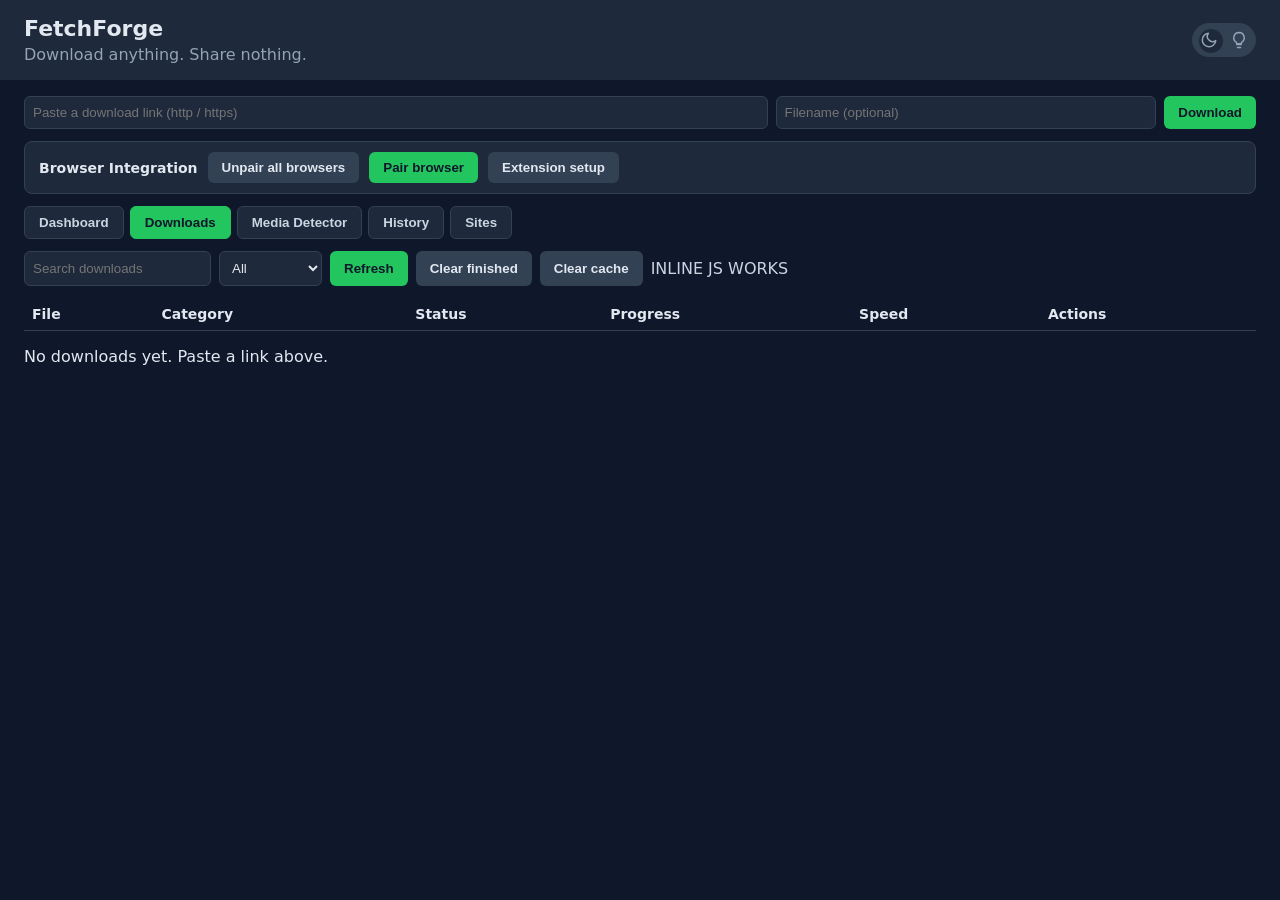
==== commit 11906710: "Round 11: popup fallthrough, filename/hash guards, dedupe, referer, size ladder, layout Bugs from th" ====
--- a/apps/desktop/src/index.html
+++ b/apps/desktop/src/index.html
@@ -20,7 +20,17 @@
     <h1>FetchForge</h1>
     <p class="tag">Download anything. Share nothing.</p>
   </div>
-  <button id="themeBtn" class="secondary">Light mode</button>
+  <!-- Round 11, item 6: the theme toggle is a pill/slider switch
+       — moon for dark (left), bulb for light (right); the knob
+       slides side to side. Same id as before (themeBtn), so the
+       toggle script and the DevTools checks still find it. -->
+  <button id="themeBtn" class="theme-switch" role="switch" aria-checked="false" aria-label="Dark mode">
+    <span class="theme-track">
+      <svg class="theme-icon" viewBox="0 0 24 24" fill="none" stroke="currentColor" stroke-width="2" stroke-linecap="round" stroke-linejoin="round" aria-hidden="true"><path d="M21 12.79A9 9 0 1 1 11.21 3 7 7 0 0 0 21 12.79z"/></svg>
+      <svg class="theme-icon" viewBox="0 0 24 24" fill="none" stroke="currentColor" stroke-width="2" stroke-linecap="round" stroke-linejoin="round" aria-hidden="true"><path d="M9 18h6"/><path d="M10 22h4"/><path d="M12 2a7 7 0 0 0-4 12.7c.6.5 1 1.4 1 2.3h6c0-.9.4-1.8 1-2.3A7 7 0 0 0 12 2z"/></svg>
+      <span class="theme-knob"></span>
+    </span>
+  </button>
 </header>
 <main>
   <section class="add">
@@ -33,6 +43,10 @@
     <span id="pairedCount" class="paired-count" hidden></span>
     <button id="unpairBtn" class="secondary">Unpair all browsers</button>
     <button id="pairBtn">Pair browser</button>
+    <!-- Round 11, item 12: Chrome cannot auto-install an unpacked
+         extension, so the app carries the complete layman steps
+         instead — this button opens them. -->
+    <button id="extHelpBtn" class="secondary" title="How to add the FetchForge extension to your browser">Extension setup</button>
     <div id="pairCodeBox" class="pair-code-box" hidden>
       <span class="pair-code-label">Current pairing code</span>
       <span id="pairCode"></span>
@@ -53,6 +67,26 @@
     <button id="delFilesBtn">Delete the files too</button>
     <button id="delEntryBtn" class="secondary">Remove only the list entry</button>
     <button id="delCancelBtn" class="secondary">Cancel</button>
+  </section>
+  <!-- Round 11, item 12: the complete layman steps for adding the
+       extension. Chrome only installs unpacked extensions by hand
+       (Developer Mode + Load unpacked) — there is no automatic
+       way — so these steps are the fallback the app ships. The
+       extension files live in C:\Users\<your name>\ff-extension,
+       put there when FetchForge was installed. -->
+  <section id="extHelp" class="format-picker" hidden>
+    <h2>Add the FetchForge extension to your browser</h2>
+    <p>Chrome cannot install the extension by itself — it takes about a minute by hand, once:</p>
+    <ol class="ext-help-steps">
+      <li>Open Chrome (or Edge, or Brave) and type <code>chrome://extensions</code> in the address bar, then press Enter.</li>
+      <li>Turn on <b>Developer mode</b> — the switch at the top right of that page.</li>
+      <li>Click <b>Load unpacked</b> (top left).</li>
+      <li>In the folder window, click the address bar at the top, paste <code>%USERPROFILE%\ff-extension</code>, press Enter, then click <b>Select Folder</b>.</li>
+      <li>FetchForge appears in the extensions list. Click the puzzle-piece icon in the toolbar and pin FetchForge so its button is always visible.</li>
+      <li>Then pair it: click <b>Pair browser</b> in this app and enter the code in the extension popup.</li>
+    </ol>
+    <p>If the <code>ff-extension</code> folder is missing, the extension files were not copied during install — ask for them to be copied to that folder first.</p>
+    <button id="extHelpCloseBtn" class="secondary">Close</button>
   </section>
   <nav id="tabs" class="tabs" role="tablist" aria-label="FetchForge panels">
     <button data-view="dashboard" role="tab" aria-selected="false">Dashboard</button>
@@ -156,15 +190,89 @@
   return v.toFixed(v >= 100 || i === 0 ? 0 : 1) + " " + u[i];
 }
 
-// ---- Theme (round 10, item 14) ----
+// Round 11, item 8: a live download speed (bytes per second) as
+// "1.2 MB/s" — same rounding as fmtBytes.
+function fmtSpeed(bps) {
+  if (bps == null || bps <= 0) return "-";
+  const u = ["B/s", "KB/s", "MB/s", "GB/s"]; let i = 0; let v = bps;
+  while (v >= 1024 && i < u.length - 1) { v /= 1024; i++; }
+  return v.toFixed(v >= 100 || i === 0 ? 0 : 1) + " " + u[i];
+}
+
+// Round 11, items 10/11: the total the UI shows for a row, with
+// its ladder marker — the plan total with its kind (exact plain,
+// average "≈", peak/measured "~"), else the measured estimate
+// with "~". Null when no total is known at all. Pure function.
+function displayTotal(d) {
+  if (d.total_bytes != null) {
+    const marker = d.size_kind === "average" ? "≈"
+      : (d.size_kind === "peak" || d.size_kind === "measured") ? "~" : "";
+    return { bytes: d.total_bytes, text: marker + fmtBytes(d.total_bytes) };
+  }
+  if (d.estimated_total_bytes != null) {
+    return { bytes: d.estimated_total_bytes, text: "~" + fmtBytes(d.estimated_total_bytes) };
+  }
+  return null;
+}
+
+// Round 11, item 7: resizable downloads-table columns — a drag
+// handle on the right edge of every header cell except the last
+// (which takes the remaining width). Minimum 60px; widths persist
+// in localStorage and are restored on load, so a long filename
+// can be given room once instead of pushing the other columns
+// to the far end on every refresh.
+const COL_WIDTHS_KEY = "fetchforge-col-widths";
+function initColumnResize() {
+  const table = document.querySelector(".table-wrap table");
+  if (!table) return;
+  const ths = table.querySelectorAll("thead th");
+  let saved = {};
+  try { saved = JSON.parse(localStorage.getItem(COL_WIDTHS_KEY) || "{}") || {}; } catch (_) { /* ignore */ }
+  ths.forEach((th, i) => {
+    if (saved[i] != null && saved[i] >= 60) th.style.width = saved[i] + "px";
+    if (i === ths.length - 1) return;
+    const handle = document.createElement("span");
+    handle.className = "col-resize";
+    handle.title = "Drag to resize column";
+    handle.addEventListener("mousedown", (ev) => {
+      ev.preventDefault();
+      const startX = ev.clientX;
+      const startW = th.getBoundingClientRect().width;
+      const onMove = (e) => {
+        th.style.width = Math.max(60, Math.round(startW + (e.clientX - startX))) + "px";
+      };
+      const onUp = () => {
+        document.removeEventListener("mousemove", onMove);
+        document.removeEventListener("mouseup", onUp);
+        try {
+          const widths = {};
+          ths.forEach((t, j) => { if (t.style.width) widths[j] = parseInt(t.style.width, 10); });
+          localStorage.setItem(COL_WIDTHS_KEY, JSON.stringify(widths));
+        } catch (_) { /* storage unavailable */ }
+      };
+      document.addEventListener("mousemove", onMove);
+      document.addEventListener("mouseup", onUp);
+    });
+    th.appendChild(handle);
+  });
+}
+initColumnResize();
+
+// ---- Theme (round 10, item 14; switch UI in round 11, item 6) ----
 // Dark is the default; the choice persists in localStorage and is
-// applied before first paint by the script in <head>.
+// applied before first paint by the script in <head>. The switch
+// is a pill with a sliding knob (moon = dark, bulb = light); the
+// knob position follows [data-theme] in CSS, so this only keeps
+// the switch's accessible state in sync.
 function currentTheme() {
   return document.documentElement.dataset.theme === "light" ? "light" : "dark";
 }
 function updateThemeButton() {
-  document.getElementById("themeBtn").textContent =
-    currentTheme() === "dark" ? "Light mode" : "Dark mode";
+  const btn = document.getElementById("themeBtn");
+  const dark = currentTheme() === "dark";
+  btn.setAttribute("aria-checked", dark ? "true" : "false");
+  btn.setAttribute("aria-label", dark ? "Dark mode" : "Light mode");
+  btn.title = dark ? "Switch to light mode" : "Switch to dark mode";
 }
 document.getElementById("themeBtn").onclick = () => {
   const next = currentTheme() === "dark" ? "light" : "dark";
@@ -616,28 +724,38 @@
       const prog = document.createElement("progress");
       prog.value = d.downloaded_bytes; prog.max = pctDenom || 1;
       tdProg.appendChild(prog);
-      let progText = ` ${pct}% (${fmtBytes(d.downloaded_bytes)} / ${d.total_bytes ? fmtBytes(d.total_bytes) : "?"})`;
-      // HLS/DASH piece progress + size estimate: old records lack
-      // these fields entirely, so every access is null-guarded.
-      if (d.stream_kind === "hls" || d.stream_kind === "dash") {
-        if (d.segments_total != null) {
-          progText += " · " + (d.segments_done != null ? d.segments_done : 0).toLocaleString()
-            + " / " + d.segments_total.toLocaleString() + " pieces";
-        }
-        if (d.estimated_total_bytes != null) {
-          progText += ", ~" + fmtBytes(d.estimated_total_bytes) + " est.";
-        }
+      // Round 11, item 11: downloaded/total plus the remaining
+      // amount — "87% (459 MB of 4.9 GB, 3.9 GB left)". No
+      // pieces/segments anywhere in the UI (they stay in the
+      // record/JSON for the engine); no ", ~X est." suffix — the
+      // total itself carries its ladder marker. When no total is
+      // known, only the downloaded amount shows.
+      const total = displayTotal(d);
+      let progText = ` ${pct}% (${fmtBytes(d.downloaded_bytes)}`;
+      if (total) {
+        progText += " of " + total.text;
+        const remaining = total.bytes - d.downloaded_bytes;
+        if (remaining > 0) progText += ", " + fmtBytes(remaining) + " left";
+      } else {
+        progText += " downloaded";
       }
+      progText += ")";
       tdProg.appendChild(document.createTextNode(progText));
-      const tdSpeed = document.createElement("td"); tdSpeed.textContent = "-";
+      // Round 11, item 8: real download speed — Downloading rows
+      // only. A paused row keeps its last speed in the record,
+      // but showing it would be a stale speed.
+      const tdSpeed = document.createElement("td");
+      tdSpeed.textContent = (d.status === "downloading" && d.speed_bps != null && d.speed_bps > 0)
+        ? fmtSpeed(d.speed_bps) : "-";
       const td = document.createElement("td");
       td.className = "actions-cell";
       tr.append(tdName, tdCat, tdStatus, tdProg, tdSpeed, td);
-      // Round 10, item 13: the Actions column holds two icons and
-      // nothing else — one pause/resume toggle (pause glyph always;
-      // red while paused) above a recycle-bin delete icon. The
-      // toggle only exists on rows with a live job (downloading or
-      // paused); the bin is on every row.
+      // Round 10, item 13 + round 11, item 9: the Actions column
+      // holds two icons and nothing else — one pause/resume
+      // toggle (pause glyph always; red while paused) FIRST, a
+      // recycle-bin delete icon SECOND, side by side in one row.
+      // The toggle only exists on rows with a live job
+      // (downloading or paused); the bin is on every row.
       if (d.status === "downloading" || d.status === "paused") {
         const paused = d.status === "paused";
         const toggle = document.createElement("button");
@@ -749,6 +867,15 @@
 document.getElementById("delFilesBtn").onclick = () => doDelete(true);
 document.getElementById("delEntryBtn").onclick = () => doDelete(false);
 document.getElementById("delCancelBtn").onclick = hideDeleteConfirm;
+// ---- Extension setup help (round 11, item 12) ----
+// A plain show/hide panel: the button opens the complete steps,
+// Close hides them again. No state, no server call.
+document.getElementById("extHelpBtn").onclick = () => {
+  document.getElementById("extHelp").hidden = false;
+};
+document.getElementById("extHelpCloseBtn").onclick = () => {
+  document.getElementById("extHelp").hidden = true;
+};
 document.getElementById("search").oninput = refresh;
 document.getElementById("filter").onchange = refresh;
 // Add one URL through the same flow as the paste box: a media page
--- a/apps/desktop/src/styles.css
+++ b/apps/desktop/src/styles.css
@@ -71,8 +71,29 @@
 .det-title{font-size:14px;overflow:hidden;text-overflow:ellipsis;white-space:nowrap}
 .det-meta{font-size:12px;color:var(--muted);margin-top:2px}
 #detEmpty{color:var(--muted);font-size:14px}
-/* Round 10, item 13: icon-only Actions column — toggle above bin. */
-.actions-cell{display:flex;flex-direction:column;align-items:center;gap:6px}
+/* Round 11, item 9: Actions in ONE row, side by side — the
+   pause/play toggle first, the delete icon second (reverses the
+   round-10 vertical stack). The DOM order is already
+   toggle-then-delete, so this is CSS only. */
+.actions-cell{display:flex;flex-direction:row;align-items:center;gap:6px}
+/* Round 11, item 6: theme toggle is a pill/slider switch — moon
+   for dark (left), bulb for light (right); the knob slides side
+   to side. Position follows [data-theme] on <html> (dark is the
+   default, no attribute set). */
+.theme-switch{background:var(--btn-secondary);border:1px solid var(--border);border-radius:999px;padding:3px;cursor:pointer;line-height:0}
+.theme-track{position:relative;display:flex;align-items:center;justify-content:space-between;width:56px;height:26px}
+.theme-icon{width:18px;height:18px;color:var(--muted);z-index:1;margin:0 4px}
+.theme-knob{position:absolute;top:1px;left:2px;width:24px;height:24px;border-radius:50%;background:var(--panel);border:1px solid var(--border);transition:transform .18s ease}
+[data-theme="light"] .theme-knob{transform:translateX(28px)}
+/* Round 11, item 7: resizable columns — the drag handle sits on
+   the right edge of each header cell except the last. */
+thead th{position:relative}
+.col-resize{position:absolute;top:0;right:-3px;bottom:0;width:6px;cursor:col-resize;touch-action:none}
+.col-resize:hover{background:var(--accent)}
+/* Round 11, item 12: the extension-setup help text reads like a
+   checklist; the folder path is copyable text. */
+.ext-help-steps{margin:8px 0;padding-left:20px;color:var(--text2);font-size:14px;line-height:1.6}
+.ext-help-steps code{background:var(--bg);border:1px solid var(--border);border-radius:4px;padding:1px 5px;font-size:13px;color:var(--text)}
 .icon-btn{background:none;border:0;padding:4px;color:var(--muted);cursor:pointer;border-radius:6px}
 .icon-btn:hover{color:var(--text);background:var(--border)}
 .icon-btn.is-paused{color:var(--danger)}
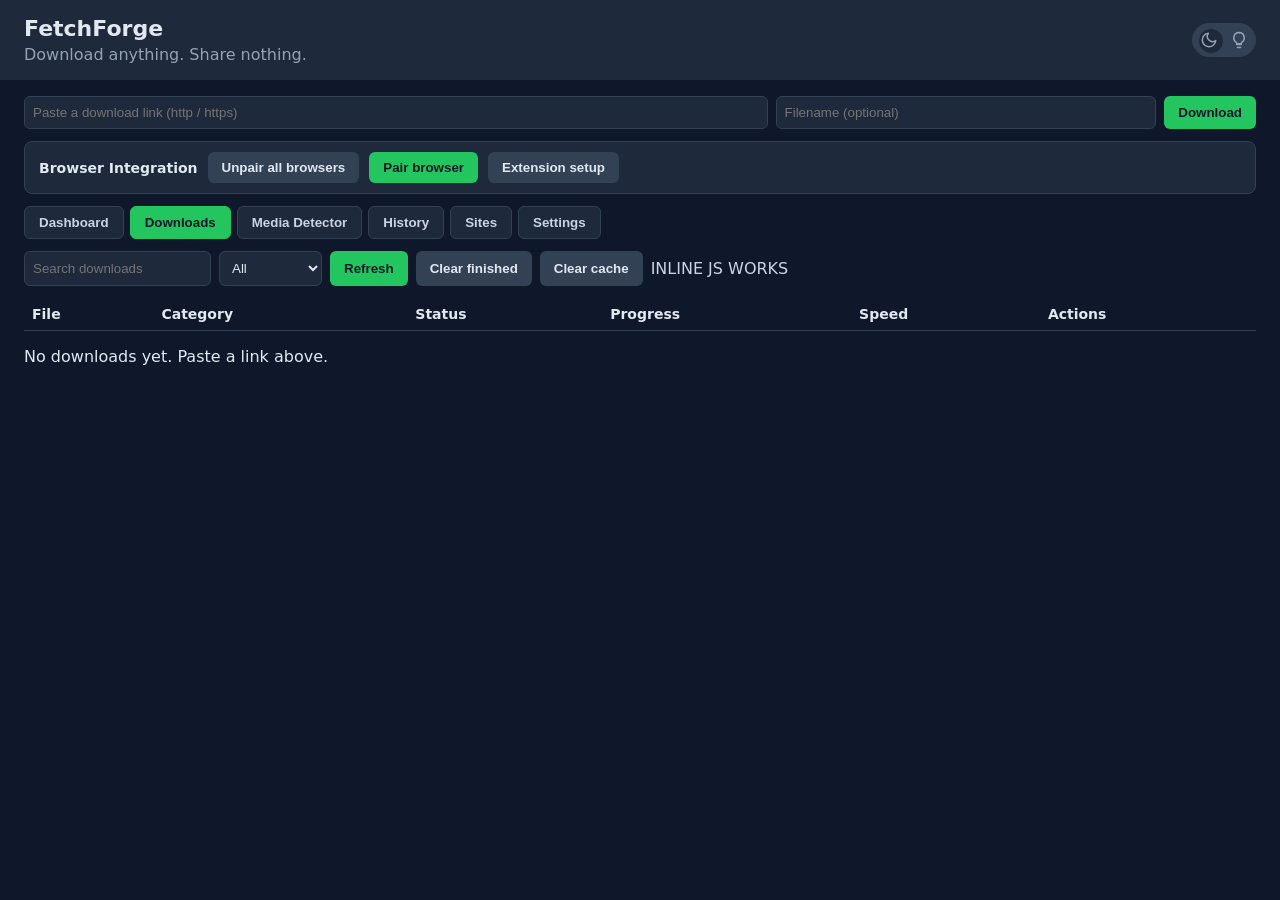
==== commit c7a71f69: "Round 11 extension: 14 downloader-study features User-ordered 2026-11-24 into round 11 (on top of 11" ====
--- a/apps/desktop/src/index.html
+++ b/apps/desktop/src/index.html
@@ -58,7 +58,29 @@
     <p id="fpMeta"></p>
     <div id="fpList" role="radiogroup" aria-label="Available qualities"></div>
     <p id="fpMergeNote" class="merge-note" hidden>This quality merges separate video and audio streams. FFmpeg is needed for the merge: it is downloaded once (about 120 MB) if it is not already installed.</p>
+    <!-- Round 11 extension, features 2/4/13: the picker options —
+         audio language (when several tracks exist), subtitles
+         (when the page offers any), and the audio format (only
+         when the chosen format is audio-only). Each row is shown
+         only when relevant; the Download button reads them at
+         click time. -->
+    <div id="fpOptions" class="fp-options">
+      <label id="fpAudioLangRow" class="fp-opt-row" hidden>Audio language
+        <select id="fpAudioLang"></select>
+      </label>
+      <div id="fpSubRow" class="fp-opt-row" hidden><span class="fp-opt-label">Subtitles</span><div id="fpSubList" class="fp-sub-list"></div></div>
+      <label id="fpAudioFmtRow" class="fp-opt-row" hidden>Audio format
+        <select id="fpAudioFmt">
+          <option value="m4a">M4A</option>
+          <option value="mp3">MP3</option>
+          <option value="opus">Opus</option>
+        </select>
+      </label>
+    </div>
     <button id="fpDownloadBtn">Download</button>
+    <!-- Round 11 extension, feature 11: shown only when the
+         listed URL is a playlist. -->
+    <button id="fpPlaylistBtn" class="secondary" hidden>Download all videos</button>
     <button id="fpCancelBtn" class="secondary">Cancel</button>
   </section>
   <section id="deleteConfirm" class="format-picker" hidden>
@@ -94,7 +116,28 @@
     <button data-view="detector" role="tab" aria-selected="false">Media Detector</button>
     <button data-view="history" role="tab" aria-selected="false">History</button>
     <button data-view="sites" role="tab" aria-selected="false">Sites</button>
+    <button data-view="settings" role="tab" aria-selected="false">Settings</button>
   </nav>
+  <!-- Round 11 extension, features 3/7/8/10: the settings panel —
+       speed limit, proxy, shutdown-when-finished (opt-in, with a
+       confirmation), and completion notifications. Saved to the
+       shared settings.json, so the bridge and the app agree. -->
+  <section id="view-settings" class="view" hidden>
+    <h2>Settings</h2>
+    <div class="settings-form">
+      <label>Speed limit (KB/s, empty = no limit)
+        <input id="setSpeed" type="number" min="0" step="1" placeholder="No limit">
+      </label>
+      <label>Proxy (http://, https:// or socks5://, empty = none)
+        <input id="setProxy" type="text" placeholder="http://proxy.example.com:8080" autocomplete="off">
+      </label>
+      <label class="check-row"><input id="setShutdown" type="checkbox"> Shut down the computer when all downloads finish</label>
+      <p class="settings-note">When this is on, FetchForge shuts the computer down 60 seconds after the last download completes. You can stop it in that minute with <code>shutdown /a</code>. It never fires while a download is queued, downloading, or paused.</p>
+      <label class="check-row"><input id="setNotify" type="checkbox" checked> Notify me when a download finishes</label>
+      <button id="setSaveBtn">Save settings</button>
+      <span id="setStatus"></span>
+    </div>
+  </section>
   <section id="view-sites" class="view" hidden>
     <h2>Movie sites FetchForge works with</h2>
     <p class="sites-note">Click a site to open it in your browser, then download with the extension. These are unofficial sites whose addresses change — the list is a convenience, not a guarantee.</p>
@@ -369,9 +412,14 @@
     if (path === "/downloads" && method === "GET") return invokeTimed("list_downloads");
     if (path === "/downloads" && method === "POST") return invokeTimed("add_download", body, ADD_TIMEOUT_MS);
     if (path === "/downloads/clear-finished" && method === "POST") return invokeTimed("clear_finished_downloads");
+    if (path === "/downloads/batch" && method === "POST") return invokeTimed("add_download_batch", { items: body.items }, ADD_TIMEOUT_MS);
+    if (path === "/downloads/playlist" && method === "POST") return invokeTimed("add_playlist_download", body, ADD_TIMEOUT_MS);
+    if (path === "/settings" && method === "GET") return invokeTimed("get_settings");
+    if (path === "/settings" && method === "POST") return invokeTimed("update_settings", { settings: body });
     if (path === "/pair/status" && method === "GET") return invokeTimed("pair_status");
     if (path === "/pair/browsers" && method === "GET") return invokeTimed("paired_browsers");
     if (path === "/media/formats" && method === "POST") return invokeTimed("media_formats", body, FORMATS_TIMEOUT_MS);
+    if (path === "/media/playlist" && method === "POST") return invokeTimed("media_playlist", body, FORMATS_TIMEOUT_MS);
     if (path === "/media/detected" && method === "GET") return invokeTimed("list_detected_media");
     if (path === "/media/detected/clear" && method === "POST") return invokeTimed("clear_detected_media");
     if (path === "/cache/clear" && method === "POST") return invokeTimed("clear_cache");
@@ -425,7 +473,9 @@
   document.getElementById("view-dashboard").hidden = v !== "dashboard";
   document.getElementById("view-detector").hidden = v !== "detector";
   document.getElementById("view-sites").hidden = v !== "sites";
+  document.getElementById("view-settings").hidden = v !== "settings";
   if (v === "sites") renderSites();
+  if (v === "settings") loadSettings();
   document.getElementById("view-downloads").hidden =
     !(v === "downloads" || v === "history");
   // A stale status filter would hide everything in a filtered view
@@ -516,6 +566,74 @@
     li.textContent = d.filename + " — " + d.status + (d.error ? " - " + d.error : "");
     ul.appendChild(li);
   }
+}
+
+// ---- Settings (round 11 extension, features 3/7/8/10) ----
+// The settings are cached after the first load: the
+// notifications gate in refresh() reads them without a server
+// call each poll. Null until loaded — notifications default ON.
+let cachedSettings = null;
+async function loadSettings() {
+  const status = document.getElementById("setStatus");
+  try {
+    const s = await api("/settings", "GET");
+    cachedSettings = s;
+    document.getElementById("setSpeed").value = s.bandwidth_kbps != null ? String(s.bandwidth_kbps) : "";
+    document.getElementById("setProxy").value = s.proxy_url || "";
+    document.getElementById("setShutdown").checked = !!s.shutdown_when_finished;
+    document.getElementById("setNotify").checked = s.notifications_enabled !== false;
+    status.textContent = "";
+  } catch (e) {
+    status.textContent = "Could not load settings: " + e.message;
+  }
+}
+// Shutdown is an explicit opt-in: checking the box asks once
+// more, and a cancelled confirm leaves it unchecked.
+document.getElementById("setShutdown").onchange = (ev) => {
+  if (ev.target.checked && !window.confirm("Shut down this computer 60 seconds after the last download finishes? You can stop it in that minute with shutdown /a.")) {
+    ev.target.checked = false;
+  }
+};
+document.getElementById("setSaveBtn").onclick = async () => {
+  const btn = document.getElementById("setSaveBtn");
+  const status = document.getElementById("setStatus");
+  const speedRaw = document.getElementById("setSpeed").value.trim();
+  const speed = speedRaw === "" ? null : Math.max(0, Math.floor(Number(speedRaw)));
+  const body = {
+    bandwidth_kbps: Number.isFinite(speed) ? speed : null,
+    proxy_url: document.getElementById("setProxy").value.trim() || null,
+    shutdown_when_finished: document.getElementById("setShutdown").checked,
+    notifications_enabled: document.getElementById("setNotify").checked,
+  };
+  setBusy(btn, true, "Saving…");
+  try {
+    const saved = await api("/settings", "POST", body);
+    cachedSettings = saved;
+    status.textContent = "Settings saved.";
+  } catch (e) {
+    status.textContent = "Could not save settings: " + e.message;
+  } finally { setBusy(btn, false); }
+};
+// ---- Completion notifications (round 11 extension, feature 8) ----
+// The Web Notification API — a desktop toast in Tauri's
+// WebView2. The seen-set is seeded on the first load, so
+// downloads that finished before this page opened never notify.
+// The user is only asked for permission once, when the first
+// download finishes.
+const notifiedCompleted = new Set();
+let notificationsSeeded = false;
+function notifyCompleted(d) {
+  if (cachedSettings && cachedSettings.notifications_enabled === false) return;
+  try {
+    if (!("Notification" in window)) return;
+    if (Notification.permission === "granted") {
+      new Notification("FetchForge", { body: d.filename + " finished downloading." });
+    } else if (Notification.permission !== "denied") {
+      Notification.requestPermission().then((p) => {
+        if (p === "granted") new Notification("FetchForge", { body: d.filename + " finished downloading." });
+      });
+    }
+  } catch (_) { /* notifications unavailable: silent */ }
 }
 
 // Last path segment of a URL, decoded, query stripped. "" when the
@@ -631,28 +749,29 @@
   // item's page URL goes as the Referer (signed CDNs refuse
   // requests without it) and a paired audio variant is passed
   // through so the two tracks download and merge as one file.
+  // Round 11 extension, feature 5: one batch call for all
+  // selected items instead of one add per item. Direct add, no
+  // picker: the Rust side auto-picks a quality for a page URL,
+  // so a batch never opens the picker once per item.
   const items = detectedItems.filter((item) => detSelected.has(item.url));
-  const urls = items.map((item) => item.url);
-  if (!urls.length) { setError("Select at least one detected item first.", "action"); return; }
+  if (!items.length) { setError("Select at least one detected item first.", "action"); return; }
   const btn = document.getElementById("detDownloadBtn");
   setBusy(btn, true, "Adding…");
-  let added = 0, failed = 0, firstError = "";
-  for (const item of items) {
-    try {
-      // Direct add, no picker: the Rust side auto-picks a quality for
-      // a page URL, so a batch never opens the picker once per item.
-      await api("/downloads", "POST", { url: item.url, audio_url: item.audio_url, referer: item.page_url });
-      detSelected.delete(item.url);
-      added += 1;
-    } catch (e) { failed += 1; if (!firstError) firstError = e.message; }
-  }
-  setBusy(btn, false);
-  // Refresh first, then report: refresh() ends by writing "N shown",
-  // so reporting before it would be overwritten before the user reads it.
-  await refresh();
-  clearError();
-  setStatus("Added " + added + " of " + urls.length + " selected."
-    + (failed ? " " + failed + " failed: " + firstError : ""));
+  try {
+    const r = await api("/downloads/batch", "POST", { items: items.map((item) => ({ url: item.url, audio_url: item.audio_url, referer: item.page_url })) });
+    const added = (r && r.added) || [];
+    const errors = (r && r.errors) || [];
+    for (const rec of added) detSelected.delete(rec.url);
+    // Refresh first, then report: refresh() ends by writing
+    // "N shown", so reporting before it would be overwritten
+    // before the user reads it.
+    await refresh();
+    clearError();
+    setStatus("Added " + added.length + " of " + items.length + " selected."
+      + (errors.length ? " " + errors.length + " failed: " + (errors[0].error || "") : ""));
+  } catch (e) {
+    setError("Could not add selected items: " + e.message, "action");
+  } finally { setBusy(btn, false); }
 };
 // Clear detector: removes all detected media from the panel only.
 // Downloads and history are not affected.
@@ -674,6 +793,24 @@
 async function refresh() {
   try {
     const all = await api("/downloads");
+    // Round 11 extension, feature 8: completion notifications.
+    // The first load only seeds the seen-set (old completions
+    // never notify); later polls notify for newly completed
+    // records. The set also drops ids that left the list, so it
+    // does not grow forever.
+    if (!notificationsSeeded) {
+      for (const d of all) if (d.status === "completed") notifiedCompleted.add(d.id);
+      notificationsSeeded = true;
+    } else {
+      const live = new Set(all.map((d) => d.id));
+      for (const id of notifiedCompleted) { if (!live.has(id)) notifiedCompleted.delete(id); }
+      for (const d of all) {
+        if (d.status === "completed" && !notifiedCompleted.has(d.id)) {
+          notifiedCompleted.add(d.id);
+          notifyCompleted(d);
+        }
+      }
+    }
     // Detected media is fetched only for the views that show it, so
     // the 2s cycle stays one call on the plain list views. A failure
     // here must never break the download list (own try/catch).
@@ -718,6 +855,21 @@
         const note = document.createElement("div");
         note.className = "quality-note";
         note.textContent = d.quality_note;
+        tdStatus.appendChild(note);
+      }
+      // Round 11 extension, feature 9: a downgraded download
+      // says what it was retried from. Feature 11: a playlist
+      // item says which playlist it came from and its position.
+      if (d.downgraded_from) {
+        const note = document.createElement("div");
+        note.className = "quality-note";
+        note.textContent = "Retried at a lower quality (was " + d.downgraded_from + ")";
+        tdStatus.appendChild(note);
+      }
+      if (d.playlist) {
+        const note = document.createElement("div");
+        note.className = "quality-note";
+        note.textContent = "Playlist: " + d.playlist + (d.playlist_index != null ? " · #" + d.playlist_index : "");
         tdStatus.appendChild(note);
       }
       const tdProg = document.createElement("td");
@@ -897,7 +1049,7 @@
     } catch (e) { /* fall through to a plain add */ }
   }
   try {
-    await api("/downloads", "POST", { url, filename });
+    await api("/downloads", "POST", { url, filename, audio_lang: null, subtitle_langs: [], audio_format: null });
     clearError();
     setStatus("Added.");
     refresh();
@@ -973,14 +1125,77 @@
   if (!list.querySelector("input:checked") && list.firstChild) {
     list.querySelector("input").checked = true;
   }
+  // Round 11 extension, features 2/4: the picker options — audio
+  // language (only when several tracks exist) and subtitles
+  // (only when the page offers any). Each row is hidden when it
+  // does not apply, so a plain video keeps a plain picker.
+  const langRow = document.getElementById("fpAudioLangRow");
+  const langSel = document.getElementById("fpAudioLang");
+  langSel.textContent = "";
+  const langs = info.audio_languages || [];
+  if (langs.length > 1) {
+    const def = document.createElement("option");
+    def.value = ""; def.textContent = "Default";
+    langSel.appendChild(def);
+    for (const l of langs) {
+      const o = document.createElement("option");
+      o.value = l; o.textContent = l;
+      langSel.appendChild(o);
+    }
+    langRow.hidden = false;
+  } else {
+    langRow.hidden = true;
+  }
+  const subRow = document.getElementById("fpSubRow");
+  const subList = document.getElementById("fpSubList");
+  subList.textContent = "";
+  const subs = info.subtitle_langs || [];
+  if (subs.length) {
+    for (const l of subs) {
+      const label = document.createElement("label");
+      label.className = "fp-sub-check";
+      const cb = document.createElement("input");
+      cb.type = "checkbox"; cb.value = l;
+      label.append(cb, document.createTextNode(l));
+      subList.appendChild(label);
+    }
+    subRow.hidden = false;
+  } else {
+    subRow.hidden = true;
+  }
+  // Feature 11: the formats listing already knows this URL is a
+  // playlist, so the picker offers the whole list alongside the
+  // single-video download.
+  const plBtn = document.getElementById("fpPlaylistBtn");
+  if (info.is_playlist) {
+    const n = info.playlist_count;
+    plBtn.textContent = "Download all " + (n != null ? n + " videos" : "videos");
+    plBtn.hidden = false;
+  } else {
+    plBtn.hidden = true;
+  }
   updateMergeNote();
   document.getElementById("formatPicker").hidden = false;
+}
+// The picker options as an add body: audio language (null =
+// default), the checked subtitle languages, and the audio
+// format (only when the audio-format row is visible — a video
+// format has no audio format).
+function pickerOptions() {
+  return {
+    audio_lang: document.getElementById("fpAudioLang").value || null,
+    subtitle_langs: [...document.querySelectorAll("#fpSubList input:checked")].map((cb) => cb.value),
+    audio_format: document.getElementById("fpAudioFmtRow").hidden ? null : document.getElementById("fpAudioFmt").value,
+  };
 }
 function updateMergeNote() {
   if (!pendingMedia) return;
   const checked = document.querySelector("#fpList input:checked");
   const f = checked && pendingMedia.info.formats.find((x) => x.format_id === checked.value);
   document.getElementById("fpMergeNote").hidden = !(f && f.needs_merge);
+  // Round 11 extension, feature 13: the audio-format select
+  // shows only when the chosen format is audio-only.
+  document.getElementById("fpAudioFmtRow").hidden = !(f && f.kind === "audio_only");
 }
 function hideFormatPicker() {
   pendingMedia = null;
@@ -996,7 +1211,7 @@
   const btn = document.getElementById("fpDownloadBtn");
   setBusy(btn, true, "Adding…");
   try {
-    await api("/downloads", "POST", { url, filename, format_id });
+    await api("/downloads", "POST", { url, filename, format_id, ...pickerOptions() });
     hideFormatPicker();
     clearError();
     setStatus("Added.");
@@ -1011,6 +1226,34 @@
     }
   } finally { setBusy(btn, false); }
 };
+// Round 11 extension, feature 11: download the whole playlist
+// from the picker. The language/subtitle/audio-format options
+// apply to every video in the list.
+document.getElementById("fpPlaylistBtn").onclick = async () => {
+  if (!pendingMedia) return;
+  const { url } = pendingMedia;
+  const btn = document.getElementById("fpPlaylistBtn");
+  setBusy(btn, true, "Adding…");
+  try {
+    const r = await api("/downloads/playlist", "POST", { url, ...pickerOptions() });
+    const added = (r && r.added) || [];
+    const errors = (r && r.errors) || [];
+    hideFormatPicker();
+    clearError();
+    setStatus("Added " + added.length + " playlist videos."
+      + (errors.length ? " " + errors.length + " failed: " + (errors[0].error || "") : "")
+      + (r && r.truncated ? " (list capped at 200)" : ""));
+    refresh();
+  } catch (e) {
+    if (e.code === "TIMEOUT") {
+      hideFormatPicker();
+      setStatus("Still adding — if the videos appear in the list, they were added.");
+      setTimeout(refresh, 5000);
+    } else {
+      setError("Could not add playlist: " + e.message, "action");
+    }
+  } finally { setBusy(btn, false); }
+};
 refresh(); setInterval(refresh, 2000);
 // ---- Paired browsers count (round 10, item 15) ----
 // The real count from the bridge, refreshed when a pairing changes
@@ -1030,6 +1273,10 @@
   }
 }
 refreshPairedCount();
+// Seed the cached settings once at startup, so the
+// notifications gate in refresh() knows the user's choice
+// before the Settings tab is ever opened. Silent on failure.
+api("/settings", "GET").then((s) => { cachedSettings = s; }).catch(() => {});
 // Feat 1: Pair a browser. Code is shown as text only, never logged,
 // with a 60-second countdown. Tauri mode calls the Rust command
 // (which talks to the local bridge); bridge mode calls the bridge
--- a/apps/desktop/src/styles.css
+++ b/apps/desktop/src/styles.css
@@ -102,3 +102,18 @@
 /* Round 10, item 16: site directory. */
 .sites-note{color:var(--muted);font-size:14px}
 .site-list{display:flex;flex-wrap:wrap;gap:8px}
+/* Round 11 extension: settings panel + picker options. */
+.settings-form{display:flex;flex-direction:column;gap:10px;max-width:520px;background:var(--panel);border:1px solid var(--border);border-radius:8px;padding:14px 16px}
+.settings-form label{display:flex;flex-direction:column;gap:4px;font-size:14px}
+.settings-form .check-row{flex-direction:row;align-items:center;gap:8px}
+.settings-form .check-row input{accent-color:var(--accent);width:16px;height:16px}
+.settings-note{margin:0;color:var(--muted);font-size:13px;line-height:1.5}
+.settings-note code{background:var(--bg);border:1px solid var(--border);border-radius:4px;padding:1px 5px;font-size:12px;color:var(--text)}
+#setStatus{font-size:13px;color:var(--text2)}
+.fp-options{display:flex;flex-direction:column;gap:8px;margin:8px 0}
+.fp-opt-row{display:flex;align-items:center;gap:8px;font-size:14px}
+.fp-opt-row select{flex:1}
+.fp-opt-label{font-size:14px}
+.fp-sub-list{display:flex;flex-wrap:wrap;gap:10px}
+.fp-sub-check{display:flex;gap:4px;align-items:center;font-size:14px;cursor:pointer}
+.fp-sub-check input{accent-color:var(--accent)}
